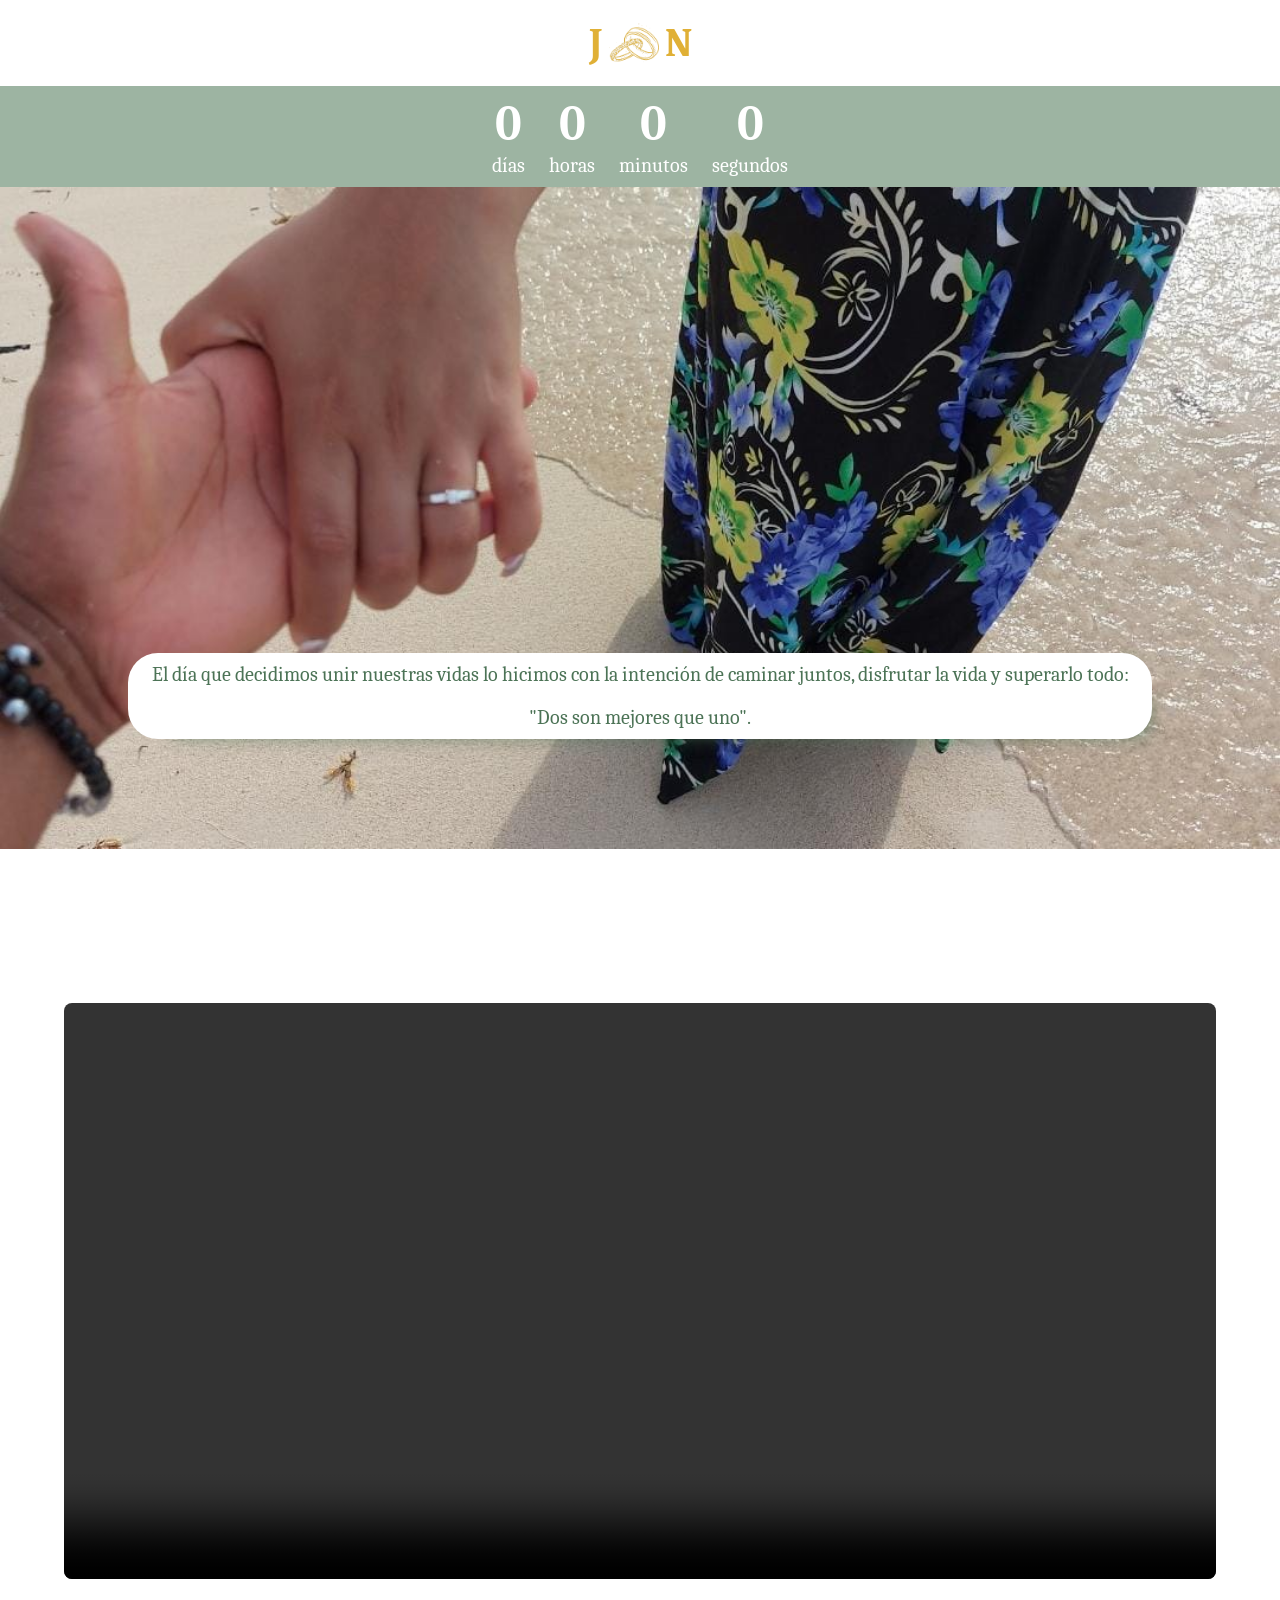
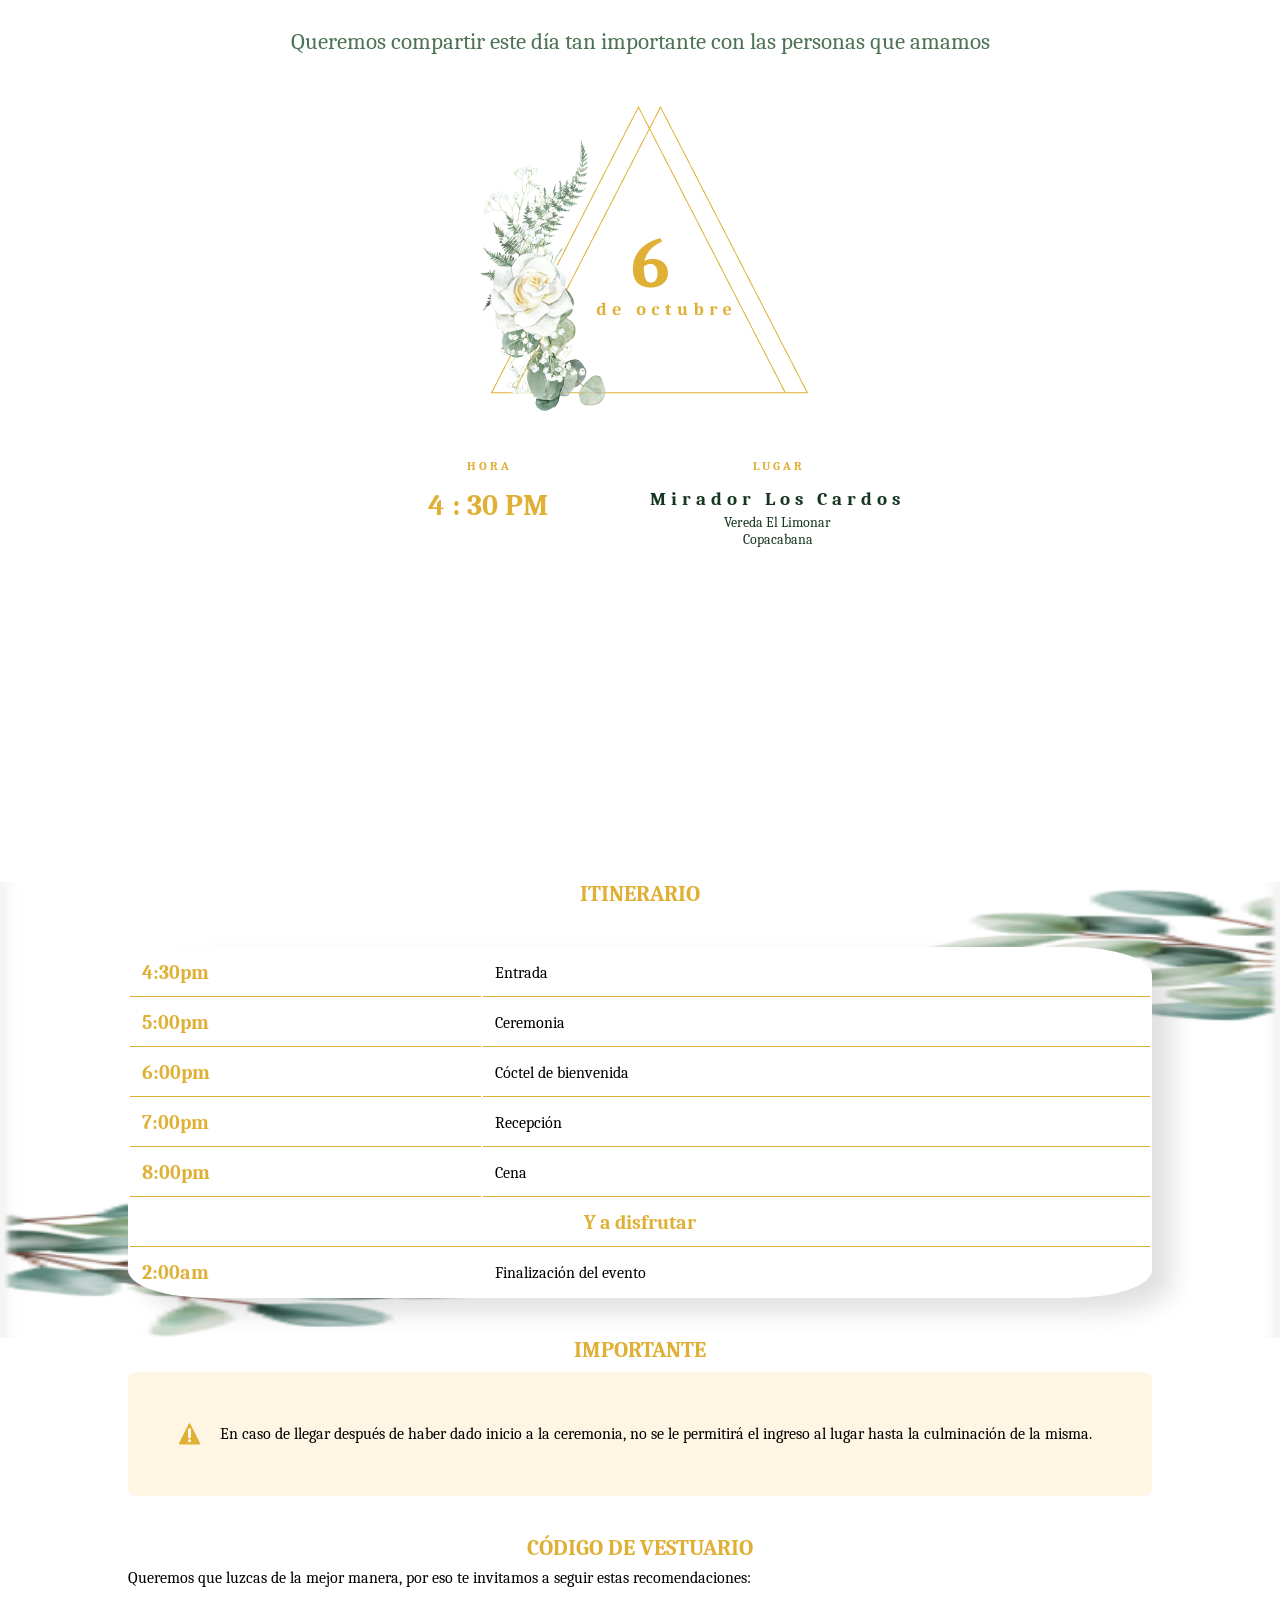
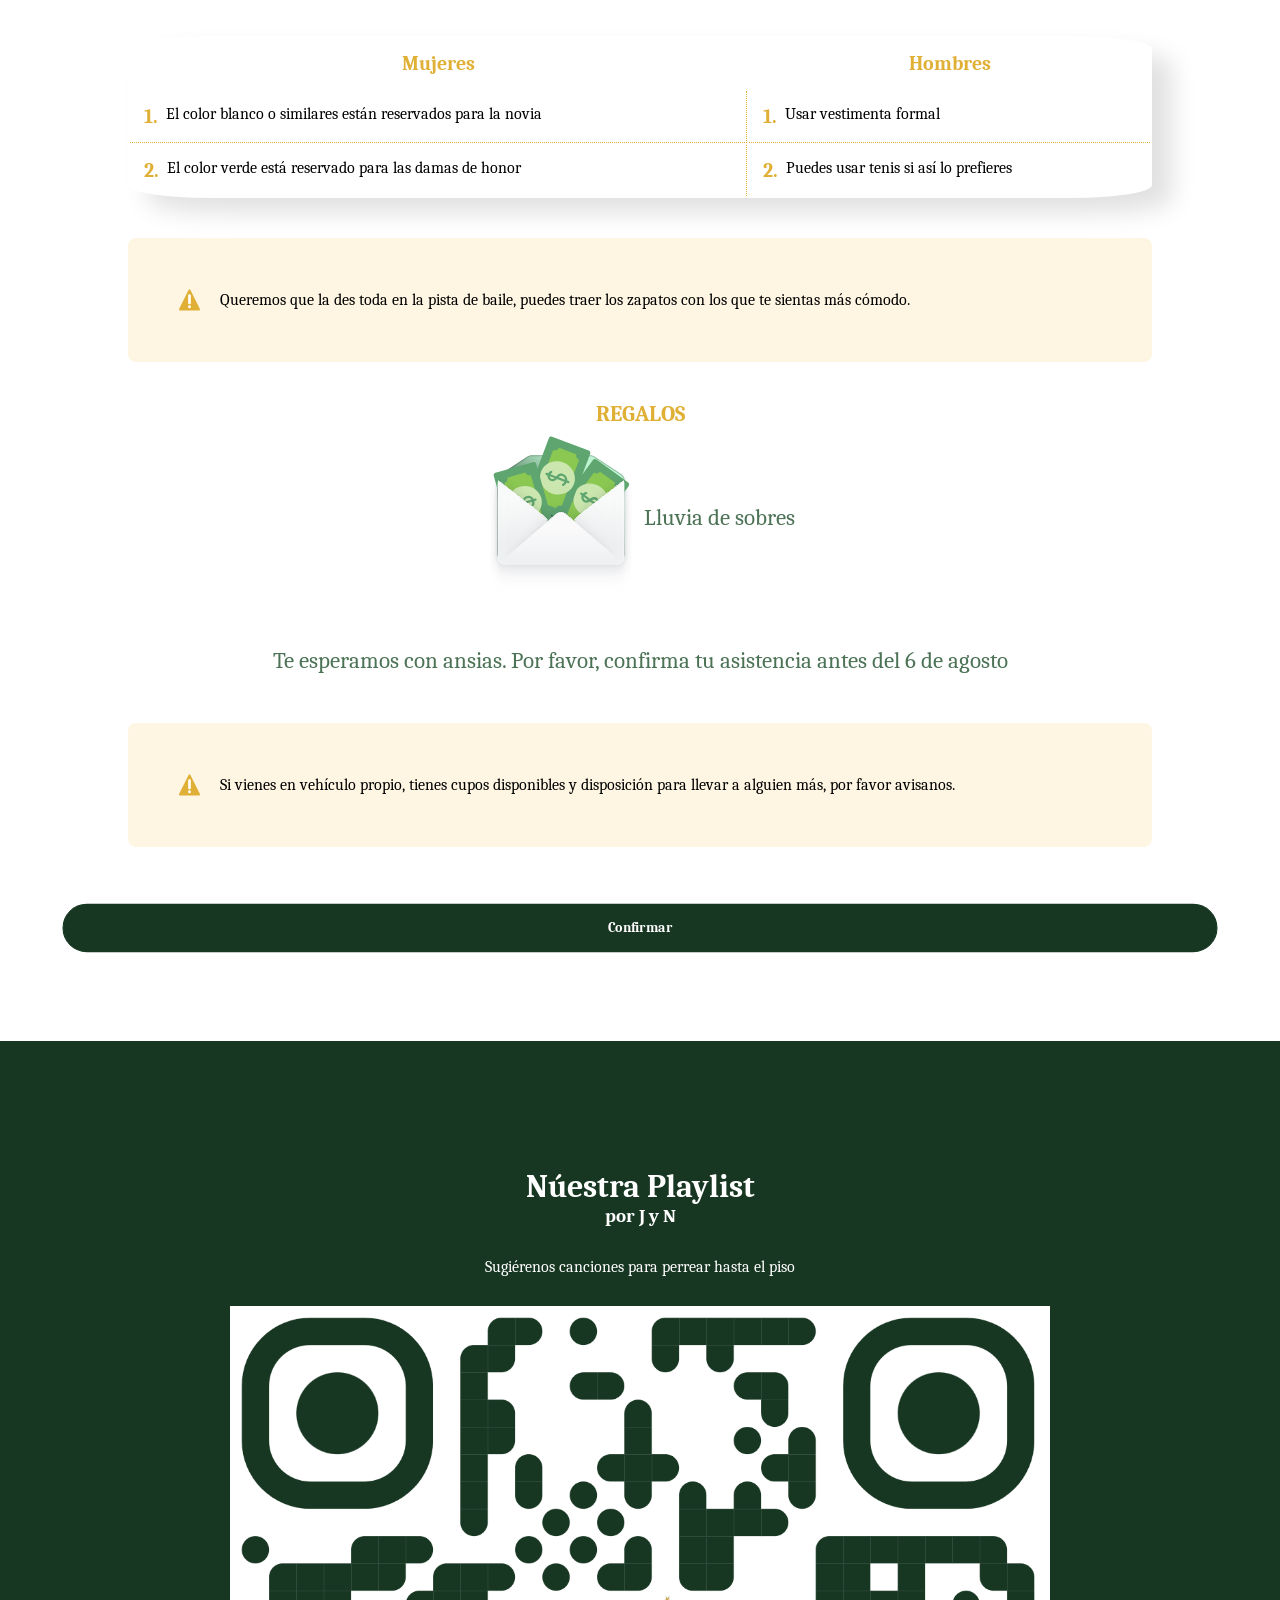
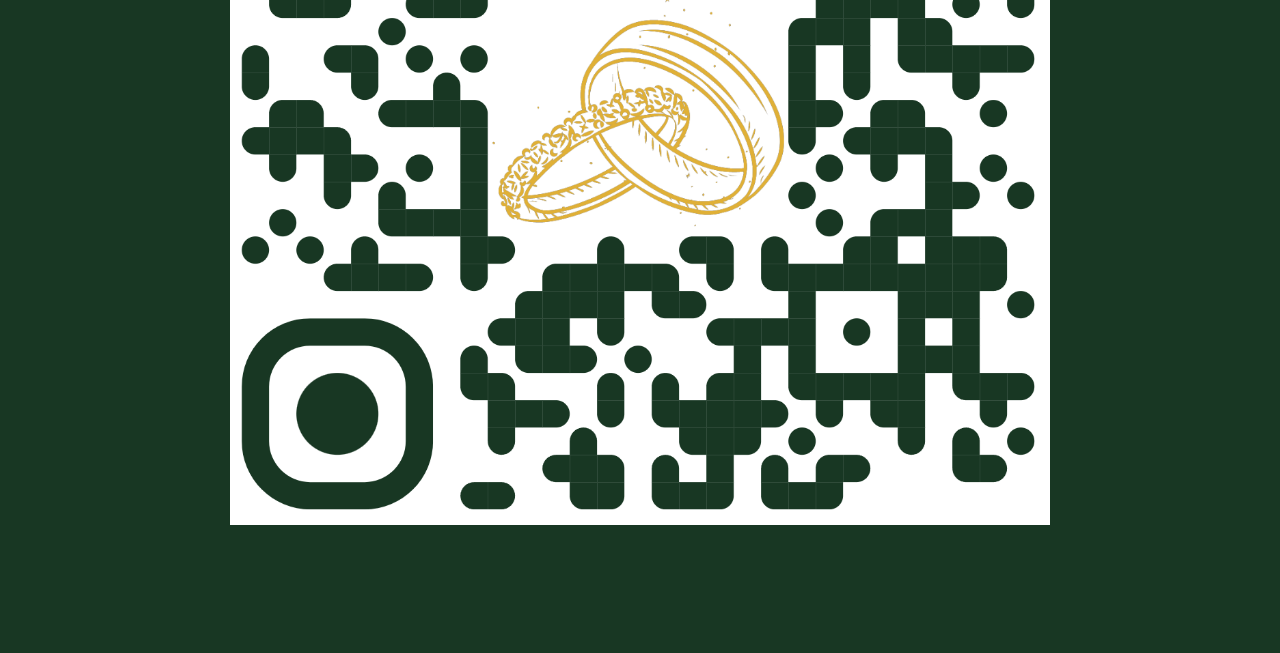
==== content.html @ dbfa0097 "feat: invitation" ====
<!DOCTYPE html>
<html lang="en">
<head>
    <meta charset="UTF-8">
    <meta http-equiv="X-UA-Compatible" content="IE=edge">
    <meta name="viewport" content="width=device-width, initial-scale=1.0">
    <title>J&N</title>
    <link href="https://fonts.googleapis.com/css2?family=Caladea:ital,wght@0,400;0,700;1,400;1,700&family=Raleway:ital,wght@0,100;0,200;0,300;0,400;0,500;0,600;0,700;0,800;0,900;1,100;1,200;1,300;1,400;1,500;1,600;1,700;1,800;1,900&display=swap" rel="stylesheet">
    <link href="css/normalize.css" rel="stylesheet">
    <link href="css/reset.css" rel="stylesheet">
    <link href="css/font__page.css" rel="stylesheet">
    <link href="css/invitation.css" rel="stylesheet">

</head>
<body>
    <header>
        <div class="header__content">
            <span class="initials">J</span>
            <img class="rings__header" src="img/rings.png" alt="Anillos">
            <span class="initials">N</span>
        </div>
    </header>
    <main>
        <div class="banner">
            <div class="banner__content">
                <div class="contador">
                    <div id="dias" class="numero"></div>
                    <div class="unidad">días</div>
                  </div>
                  <div class="contador">
                    <div id="horas" class="numero"></div>
                    <div class="unidad">horas</div>
                  </div>
                  <div class="contador">
                    <div id="minutos" class="numero"></div>
                    <div class="unidad">minutos</div>
                  </div>
                  <div class="contador">
                    <div id="segundos" class="numero"></div>
                    <div class="unidad">segundos</div>
                  </div>
            </div>
        </div>
        <div class="banner__header">
            <img class="ring__sea" src="img/banner.jpeg" alt="Anillo en el mar">
            <div class="god__phrase">
                <span class="god__phrase__text">El día que decidimos unir nuestras vidas lo hicimos con la intención de caminar juntos, disfrutar la vida y superarlo todo:</span>
                <span class="god__phrase__text"> "Dos son mejores que uno".</span>
            </div>
        </div>
        <video src="img/invitación.mp4" controls autoplay class="video_invitation"></video>
        <span class="frequent__text content">Queremos compartir este día tan importante con las personas que amamos</span>
    
        <div class="date">
            <img class="triangle__date" src="img/triangulo.png" alt="triangulo">
            <img class="triangle__flowers" src="img/flores__triangulo.png" alt="flores sobre triangulo">
        </div>
    
        <div class="main__information">
            <div class="hour__place">
                <div class="hour">
                    <span class="title__time">H o r a</span>
                    <span class="time">4 : 30 PM</span>
                </div>
                <div class="place">
                    <span class="title__place">L u g a r</span>
                    <span class="event__place">Mirador Los Cardos</span>
                    <span class="exactly__place">Vereda El Limonar</span>
                    <span class="city__place">Copacabana</span>
                </div>
            </div>
            
        </div>
        <div class="location">
            <iframe class="location__map" src="https://www.google.com/maps/embed?pb=!1m18!1m12!1m3!1d1982.487512470571!2d-75.48450242428157!3d6.3972199122411775!2m3!1f0!2f0!3f0!3m2!1i1024!2i768!4f13.1!3m3!1m2!1s0x8e443b52ca7342c3%3A0x2ffbefd4279d59c1!2sMONTANA%20CENTRO%20DE%20EVENTOS-%20LOS%20CARDOS!5e0!3m2!1ses!2sco!4v1690125385077!5m2!1ses!2sco" referrerpolicy="no-referrer-when-downgrade"></iframe>
        </div>
        <div class="itinerary__background">
            <div class="title_h1">Itinerario</div>
            <div class="itinerary__content">
                <table class="itinerary">
                    <tbody>
                        <tr>
                            <td class="itinerary__hour">4:30pm</td>
                            <td class="itinerary__activity">Entrada</td>
                        </tr>
                        <tr>
                            <td class="itinerary__hour">5:00pm</td>
                            <td class="itinerary__activity">Ceremonia</td>
                        </tr>
                        <tr>
                            <td class="itinerary__hour">6:00pm</td>
                            <td class="itinerary__activity">Cóctel de bienvenida</td>
                        </tr>
                        <tr>
                            <td class="itinerary__hour">7:00pm</td>
                            <td class="itinerary__activity">Recepción</td>
                        </tr>
                        <tr>
                            <td class="itinerary__hour">8:00pm</td>
                            <td class="itinerary__activity">Cena</td>
                        </tr>
                        <tr>
                            <td class="itinerary__hour center" colspan="2">Y a disfrutar</td>
                        </tr>
                        <tr>
                            <td class="itinerary__hour">2:00am</td>
                            <td class="itinerary__activity">Finalización del evento</td>
                        </tr>
                    </tbody>
                </table>
            </div>    
        </div>
        <div class="alert">
            <div class="title_h1">Importante</div>
            <div class="alert__content">
                <div class="center flex">
                    <svg width="21" height="22" viewBox="0 0 21 22" fill="none" xmlns="http://www.w3.org/2000/svg">
                        <path d="M1.28616 21.5898C0.180267 21.5898 -0.307273 20.7604 0.201895 19.7468L9.57304 1.11432C10.0827 0.100729 10.9166 0.100729 11.4263 1.11432L20.7974 19.7473C21.3079 20.7604 20.8198 21.5898 19.7139 21.5898H1.28616Z" fill="#E0B036"/>
                        <path d="M9.04876 17.841C9.04876 17.0147 9.7002 16.3421 10.5012 16.3421C11.3015 16.3421 11.9529 17.0147 11.9529 17.841C11.9529 18.6681 11.3009 19.3406 10.5012 19.3406C9.7002 19.3406 9.04876 18.6681 9.04876 17.841ZM9.16055 6.50041C9.16055 5.69325 9.73747 5.19373 10.5004 5.19373C11.2457 5.19373 11.8411 5.71263 11.8411 6.50041V13.9013C11.8411 14.6893 11.2457 15.2082 10.5004 15.2082C9.73747 15.2082 9.16055 14.7079 9.16055 13.9013V6.50041Z" fill="white"/>
                    </svg>
                </div>
                <span class="center flex start">
                    En caso de llegar después de haber dado inicio a la ceremonia, no se le permitirá el ingreso al lugar hasta la culminación de la misma.
                </span>
            </div>
        </div>
        <div class="alert">
            <div class="title_h1">Código de vestuario</div>
            <span class="start content">
                Queremos que luzcas de la mejor manera, por eso te invitamos a seguir estas recomendaciones:
            </span>
            <div class="vestuary__content">
                <table class="vestuary">
                    <thead>
                        <th class="itinerary__hour"><div>Mujeres</div></th>
                        <th class="itinerary__hour"><div>Hombres</div></th>
                    </thead>
                    <tbody>
                        <tr>
                            <td>
                                <div class="flex gap-2">
                                    <div class="itinerary__hour">1.</div>
                                    <div class="itinerary__activity">El color blanco o similares están reservados para la novia</div>    
                                </div>
                            </td>
                            <td>
                                <div class="flex gap-2">
                                    <div class="itinerary__hour">1.</div>
                                    <div class="itinerary__activity">Usar vestimenta formal</div>
                                </div>
                            </td>
                        </tr>
                        <tr>
                            <td>
                                <div class="flex gap-2">
                                    <div class="itinerary__hour">2.</div>
                                    <div class="itinerary__activity">El color verde está reservado para las damas de honor</div>    
                                </div>
                            </td>
                            <td>
                                <div class="flex gap-2">
                                    <div class="itinerary__hour">2.</div>
                                    <div class="itinerary__activity">Puedes usar tenis si así lo prefieres</div>
                                </div>
                            </td>
                        </tr>
                    </tbody>
                </table>
            </div>
        </div>
        <div class="alert">
            <div class="alert__content">
                <div class="center flex">
                    <svg width="21" height="22" viewBox="0 0 21 22" fill="none" xmlns="http://www.w3.org/2000/svg">
                        <path d="M1.28616 21.5898C0.180267 21.5898 -0.307273 20.7604 0.201895 19.7468L9.57304 1.11432C10.0827 0.100729 10.9166 0.100729 11.4263 1.11432L20.7974 19.7473C21.3079 20.7604 20.8198 21.5898 19.7139 21.5898H1.28616Z" fill="#E0B036"/>
                        <path d="M9.04876 17.841C9.04876 17.0147 9.7002 16.3421 10.5012 16.3421C11.3015 16.3421 11.9529 17.0147 11.9529 17.841C11.9529 18.6681 11.3009 19.3406 10.5012 19.3406C9.7002 19.3406 9.04876 18.6681 9.04876 17.841ZM9.16055 6.50041C9.16055 5.69325 9.73747 5.19373 10.5004 5.19373C11.2457 5.19373 11.8411 5.71263 11.8411 6.50041V13.9013C11.8411 14.6893 11.2457 15.2082 10.5004 15.2082C9.73747 15.2082 9.16055 14.7079 9.16055 13.9013V6.50041Z" fill="white"/>
                    </svg>
                </div>
                <span class="center flex start">
                    Queremos que la des toda en la pista de baile, puedes traer los zapatos con los que te sientas más cómodo.                    </span>
            </div>
        </div>
        <div class="alert">
            <div class="title_h1">Regalos</div>
            <span class="center alert_padding flex gap-2 frequent__text">
                <svg width="150" height="165" viewBox="0 0 170 185" fill="none" xmlns="http://www.w3.org/2000/svg">
                    <g filter="url(#filter0_dddd_3_35)">
                    <path fill-rule="evenodd" clip-rule="evenodd" d="M157 129.2C157 133.68 157 135.921 156.128 137.632C155.361 139.137 154.137 140.361 152.632 141.128C150.921 142 148.68 142 144.2 142H25.8C21.3196 142 19.0794 142 17.3681 141.128C15.8628 140.361 14.6389 139.137 13.8719 137.632C13 135.921 13 133.68 13 129.2V52.8504C13 50.3458 13 49.0935 13.3452 47.9568C13.6508 46.9505 14.1518 46.0143 14.8196 45.2018C15.5739 44.284 16.6159 43.5894 18.6998 42.2001L45.7754 24.1498C46.9739 23.3507 47.5732 22.9512 48.2216 22.6682C48.7971 22.4169 49.4001 22.2344 50.0183 22.1242C50.7148 22 51.435 22 52.8755 22H117.124C118.565 22 119.285 22 119.982 22.1242C120.6 22.2344 121.203 22.4169 121.778 22.6682C122.427 22.9512 123.026 23.3507 124.225 24.1498L151.3 42.2001C153.384 43.5894 154.426 44.284 155.18 45.2018C155.848 46.0143 156.349 46.9505 156.655 47.9568C157 49.0935 157 50.3458 157 52.8504V129.2Z" fill="url(#paint0_linear_3_35)"/>
                    <path fill-rule="evenodd" clip-rule="evenodd" d="M157 129.2C157 133.68 157 135.921 156.128 137.632C155.361 139.137 154.137 140.361 152.632 141.128C150.921 142 148.68 142 144.2 142H25.8C21.3196 142 19.0794 142 17.3681 141.128C15.8628 140.361 14.6389 139.137 13.8719 137.632C13 135.921 13 133.68 13 129.2V52.8504C13 50.3458 13 49.0935 13.3452 47.9568C13.6508 46.9505 14.1518 46.0143 14.8196 45.2018C15.5739 44.284 16.6159 43.5894 18.6998 42.2001L45.7754 24.1498C46.9739 23.3507 47.5732 22.9512 48.2216 22.6682C48.7971 22.4169 49.4001 22.2344 50.0183 22.1242C50.7148 22 51.435 22 52.8755 22H117.124C118.565 22 119.285 22 119.982 22.1242C120.6 22.2344 121.203 22.4169 121.778 22.6682C122.427 22.9512 123.026 23.3507 124.225 24.1498L151.3 42.2001C153.384 43.5894 154.426 44.284 155.18 45.2018C155.848 46.0143 156.349 46.9505 156.655 47.9568C157 49.0935 157 50.3458 157 52.8504V129.2Z" fill="url(#paint1_linear_3_35)" fill-opacity="0.2" style="mix-blend-mode:overlay"/>
                    <path d="M157.5 129.2V129.223C157.5 131.444 157.5 133.141 157.389 134.495C157.278 135.86 157.051 136.921 156.574 137.859C155.759 139.458 154.458 140.759 152.859 141.574C151.921 142.051 150.86 142.278 149.495 142.389C148.141 142.5 146.444 142.5 144.223 142.5H144.2H25.8H25.7767C23.5562 142.5 21.8593 142.5 20.5049 142.389C19.14 142.278 18.079 142.051 17.1411 141.574C15.5417 140.759 14.2414 139.458 13.4264 137.859C12.9486 136.921 12.7222 135.86 12.6107 134.495C12.5 133.141 12.5 131.444 12.5 129.223V129.2V52.8504L12.5 52.7514C12.4999 50.341 12.4999 49.0196 12.8668 47.8115C13.1915 46.7423 13.7238 45.7476 14.4334 44.8843C15.235 43.9089 16.3345 43.176 18.3402 41.839L18.4225 41.7841L45.498 23.7337L45.5443 23.7029C46.6991 22.933 47.3325 22.5107 48.0215 22.2099C48.633 21.943 49.2737 21.749 49.9306 21.6319C50.6707 21.5 51.432 21.5 52.82 21.5H52.8755H117.124H117.18C118.568 21.5 119.329 21.5 120.069 21.6319C120.726 21.749 121.367 21.943 121.978 22.2099C122.668 22.5107 123.301 22.933 124.456 23.7029L124.502 23.7337L151.577 41.7841L151.66 41.8389C153.665 43.176 154.765 43.9089 155.567 44.8843C156.276 45.7476 156.809 46.7423 157.133 47.8115C157.5 49.0196 157.5 50.341 157.5 52.7514V52.8504V129.2Z" stroke="url(#paint2_linear_3_35)"/>
                    </g>
                    <path opacity="0.3" fill-rule="evenodd" clip-rule="evenodd" d="M144.2 141H25.8C23.5433 141 21.9109 140.999 20.627 140.894C19.3549 140.79 18.5132 140.589 17.8221 140.237C16.5049 139.566 15.4341 138.495 14.763 137.178C14.4108 136.487 14.2096 135.645 14.1057 134.373C14.0008 133.089 14 131.457 14 129.2V52.8504C14 50.2836 14.0102 49.2085 14.3021 48.2475C14.5695 47.3669 15.0079 46.5478 15.5922 45.8368C16.2299 45.0609 17.1188 44.4561 19.2545 43.0322L46.3301 24.9819C47.5573 24.1637 48.073 23.8242 48.6217 23.5847C49.1252 23.3649 49.6529 23.2051 50.1938 23.1087C50.7832 23.0036 51.4006 23.0001 52.8755 23.0001H117.124C118.599 23.0001 119.217 23.0036 119.806 23.1087C120.347 23.2051 120.875 23.3649 121.378 23.5847C121.927 23.8242 122.443 24.1637 123.67 24.9819L150.745 43.0322C152.881 44.4561 153.77 45.0609 154.408 45.8368C154.992 46.5478 155.431 47.3669 155.698 48.2475C155.99 49.2085 156 50.2836 156 52.8504V129.2C156 131.457 155.999 133.089 155.894 134.373C155.79 135.645 155.589 136.487 155.237 137.178C154.566 138.495 153.495 139.566 152.178 140.237C151.487 140.589 150.645 140.79 149.373 140.894C148.089 140.999 146.457 141 144.2 141ZM156.128 137.632C157 135.921 157 133.68 157 129.2V52.8504C157 50.3459 157 49.0936 156.655 47.9569C156.349 46.9505 155.848 46.0144 155.18 45.2019C154.426 44.2841 153.384 43.5895 151.3 42.2002L124.225 24.1498C123.026 23.3508 122.427 22.9512 121.778 22.6682C121.203 22.417 120.6 22.2344 119.982 22.1242C119.285 22.0001 118.565 22.0001 117.124 22.0001H52.8755C51.435 22.0001 50.7148 22.0001 50.0183 22.1242C49.4001 22.2344 48.7971 22.417 48.2216 22.6682C47.5733 22.9512 46.974 23.3508 45.7755 24.1497L45.7754 24.1498L18.6998 42.2002C16.6159 43.5895 15.5739 44.2841 14.8196 45.2019C14.1518 46.0144 13.6508 46.9505 13.3452 47.9569C13 49.0936 13 50.3459 13 52.8504V129.2C13 133.68 13 135.921 13.8719 137.632C14.6389 139.137 15.8628 140.361 17.3681 141.128C19.0794 142 21.3196 142 25.8 142H144.2C148.68 142 150.921 142 152.632 141.128C154.137 140.361 155.361 139.137 156.128 137.632Z" fill="#183723"/>
                    <path d="M161.746 56.6652L115.91 119.295C115.045 120.477 113.326 120.689 112.069 119.77L76.2752 93.574C75.0187 92.6545 74.7009 90.9512 75.5657 89.7695L121.401 27.1394C122.266 25.9579 123.986 25.7454 125.242 26.6651L161.036 52.8607C162.293 53.7803 162.61 55.4836 161.746 56.6652Z" fill="#5EA570"/>
                    <path d="M146.259 53.5012C146.376 53.3078 146.317 53.0506 146.123 52.9088L129.707 40.8946C129.513 40.753 129.249 40.7743 129.101 40.9441C127.558 42.7077 124.859 43.039 122.744 41.7236C122.544 41.5995 122.291 41.6415 122.16 41.8201L89.7939 86.0455C89.6606 86.2275 89.6979 86.488 89.8799 86.644C91.768 88.263 92.2656 90.9313 91.0528 92.9332C90.9356 93.1266 90.9949 93.3838 91.1888 93.5257L107.605 105.54C107.799 105.681 108.062 105.66 108.211 105.49C109.752 103.729 112.446 103.396 114.56 104.706C114.764 104.833 115.023 104.79 115.157 104.607L147.518 60.389C147.651 60.2069 147.614 59.9464 147.432 59.7904C145.544 58.1714 145.046 55.5031 146.259 53.5012V53.5012Z" fill="#8BC852"/>
                    <path d="M134.772 85.0122C140.898 76.6425 138.648 64.5768 129.747 58.0627C120.846 51.5486 108.665 53.0528 102.539 61.4225C96.4139 69.7921 98.664 81.8578 107.565 88.372C116.466 94.8861 128.647 93.3818 134.772 85.0122Z" fill="#CBE7AF"/>
                    <path d="M118.971 70.4628C118.595 70.7086 118.207 70.9581 117.813 71.2016L112.092 67.0144C112.961 66.2497 113.855 66.067 113.929 66.0531C114.625 65.9326 115.06 65.2769 114.901 64.5834C114.742 63.8863 114.044 63.4148 113.342 63.5305C113.235 63.5482 111.439 63.8668 109.915 65.4214L108.701 64.5327C108.108 64.0987 107.296 64.1989 106.888 64.7565C106.48 65.3141 106.63 66.118 107.223 66.5519L108.52 67.5011C108.426 67.7146 108.339 67.9387 108.26 68.1753C107.625 70.0784 108.186 72.258 109.724 73.8637C111.123 75.325 113.024 75.976 114.686 75.5625C115.596 75.3362 116.572 74.9342 117.777 74.2757L124.96 79.533C124.23 80.4101 123.572 80.8579 122.117 81.3583C121.45 81.5875 121.131 82.3149 121.404 82.9834C121.677 83.6519 122.438 84.0081 123.104 83.7792C125.132 83.082 126.116 82.324 127.108 81.1051L128.466 82.0989C129.06 82.533 129.871 82.4327 130.279 81.8751C130.687 81.3175 130.537 80.5136 129.944 80.0796L128.504 79.0259C129.834 76.2039 128.74 73.1873 126.964 71.4003C124.708 69.1296 121.571 68.7615 118.971 70.4628V70.4628ZM113.908 73.0795C113.179 73.261 112.284 72.9127 111.574 72.1703C110.913 71.4802 110.349 70.3192 110.735 69.1224L115.397 72.534C114.876 72.7731 114.374 72.9635 113.908 73.0795ZM125.151 73.1313C126.157 74.1443 126.812 75.7934 126.293 77.4072L120.103 72.8772C120.234 72.7926 120.367 72.7069 120.503 72.6176C122.829 71.0952 124.649 72.6259 125.151 73.1313Z" fill="#5EA570"/>
                    <path d="M118.109 20.1288L90.7116 92.7431C90.1947 94.1131 88.5947 94.7779 87.1379 94.2283L45.6379 78.5704C44.1811 78.0208 43.419 76.4647 43.9359 75.0947L71.3331 2.48044C71.8499 1.1106 73.4498 0.445562 74.9068 0.995265L116.407 16.6531C117.864 17.2028 118.626 18.7588 118.109 20.1288Z" fill="#5EA570"/>
                    <path d="M102.34 21.226C102.401 21.0083 102.275 20.7764 102.051 20.6916L83.0174 13.5104C82.793 13.4257 82.5447 13.5169 82.447 13.7203C81.4322 15.8326 78.9212 16.8741 76.5309 16.173C76.3051 16.1069 76.0721 16.2152 75.9939 16.4223L56.6478 67.6978C56.5682 67.9088 56.6739 68.1498 56.891 68.2515C59.1436 69.306 60.3373 71.7437 59.7046 73.9972C59.6435 74.2149 59.7695 74.4468 59.9943 74.5316L79.0274 81.7127C79.2519 81.7974 79.5002 81.7062 79.5979 81.5029C80.6115 79.3931 83.118 78.3514 85.5057 79.0477C85.7363 79.115 85.9742 79.004 86.054 78.7926L105.397 27.5254C105.477 27.3143 105.371 27.0733 105.154 26.9717C102.901 25.9172 101.708 23.4795 102.34 21.226V21.226Z" fill="#8BC852"/>
                    <path d="M99.7082 54.6618C103.369 44.9579 97.9716 33.9349 87.6517 30.0412C77.3318 26.1475 65.9979 30.8577 62.3366 40.5616C58.6754 50.2655 64.0732 61.2885 74.3931 65.1822C84.713 69.0759 96.0469 64.3657 99.7082 54.6618Z" fill="#CBE7AF"/>
                    <path d="M80.5887 44.8733C80.2924 45.2108 79.9851 45.5551 79.6713 45.895L73.0378 43.3922C73.6701 42.4229 74.4827 42.0075 74.5504 41.9742C75.1886 41.6718 75.432 40.9237 75.0938 40.2978C74.7539 39.6689 73.9549 39.4015 73.3094 39.7009C73.2112 39.7466 71.5658 40.5343 70.5138 42.4401L69.1059 41.9089C68.4183 41.6495 67.6632 41.9633 67.4193 42.6098C67.1754 43.2563 67.535 43.9907 68.2225 44.2501L69.7262 44.8174C69.693 45.0483 69.6689 45.2875 69.6562 45.5366C69.5543 47.5401 70.6783 49.49 72.5895 50.6255C74.3286 51.6589 76.3348 51.7772 77.8251 50.9341C78.6413 50.4723 79.4739 49.8238 80.4588 48.8668L88.7875 52.0092C88.3185 53.0499 87.8047 53.6574 86.5361 54.5291C85.9557 54.9282 85.8429 55.7146 86.2848 56.2856C86.7267 56.8566 87.5555 56.9961 88.136 56.5972C89.903 55.3827 90.6477 54.3891 91.2781 52.9489L92.8525 53.5429C93.5402 53.8024 94.2952 53.4885 94.5391 52.842C94.783 52.1955 94.4234 51.4611 93.7359 51.2017L92.0665 50.5719C92.592 47.497 90.7305 44.8833 88.5413 43.6369C85.7596 42.053 82.638 42.5383 80.5887 44.8733V44.8733ZM76.4111 48.7499C75.7572 49.1199 74.8021 49.0238 73.9186 48.4987C73.0972 48.0107 72.2434 47.0429 72.2948 45.7865L77.6995 47.8257C77.2619 48.1954 76.8289 48.5134 76.4111 48.7499ZM87.2575 45.7901C88.4984 46.4967 89.5705 47.9104 89.5021 49.6044L82.3255 46.8966C82.4296 46.7799 82.5343 46.6619 82.6418 46.5393C84.4757 44.4498 86.6384 45.4376 87.2575 45.7901Z" fill="#5EA570"/>
                    <path d="M56.8206 31.5505L77.9977 106.216C78.3972 107.625 77.5066 109.111 76.0086 109.536L33.3362 121.639C31.8383 122.064 30.2999 121.267 29.9004 119.858L8.72339 45.1921C8.32389 43.7835 9.21429 42.2971 10.7124 41.8722L53.3849 29.7693C54.8828 29.3445 56.4211 30.1418 56.8206 31.5505Z" fill="#5EA570"/>
                    <path d="M44.7986 41.8132C44.7183 41.6019 44.479 41.4905 44.2479 41.556L24.677 47.1068C24.4462 47.1723 24.3009 47.3932 24.3433 47.6148C24.7843 49.9164 23.3856 52.2474 21.0472 53.1058C20.8264 53.187 20.7035 53.4127 20.7639 53.6257L35.7177 106.35C35.7793 106.567 36.0076 106.698 36.2426 106.65C38.6805 106.158 41.0902 107.407 41.9223 109.595C42.0027 109.806 42.2419 109.917 42.4731 109.852L62.0439 104.301C62.2747 104.236 62.42 104.015 62.3776 103.793C61.9372 101.494 63.3322 99.1658 65.6657 98.3051C65.8911 98.2219 66.0163 97.9912 65.9546 97.7738L51.0032 45.0582C50.9417 44.8412 50.7134 44.7103 50.4784 44.7578C48.0404 45.2503 45.6307 44.001 44.7986 41.8132V41.8132Z" fill="#8BC852"/>
                    <path d="M62.5742 70.2546C59.7442 60.2765 48.8478 54.6275 38.2363 57.6372C27.6249 60.6468 21.3168 71.1755 24.1469 81.1535C26.9769 91.1316 37.8733 96.7806 48.4847 93.771C59.0962 90.7613 65.4042 80.2327 62.5742 70.2546Z" fill="#CBE7AF"/>
                    <path d="M41.3829 73.761C41.3455 74.2085 41.3032 74.6681 41.2532 75.128L34.4324 77.0626C34.3639 75.9072 34.7699 75.09 34.8046 75.0229C35.1377 74.4002 34.8883 73.6541 34.2441 73.3522C33.5967 73.0488 32.7954 73.3093 32.4547 73.9339C32.4029 74.0291 31.549 75.6411 31.8372 77.7988L30.3894 78.2094C29.6825 78.4099 29.2622 79.1114 29.4508 79.7761C29.6393 80.4409 30.3652 80.8173 31.0722 80.6168L32.6184 80.1782C32.729 80.3835 32.8519 80.5902 32.99 80.798C34.0999 82.4689 36.1634 83.3676 38.3752 83.1433C40.3878 82.9394 42.0708 81.841 42.767 80.2767C43.1485 79.4199 43.4319 78.4033 43.6542 77.0482L52.2182 74.6192C52.4603 75.7348 52.4087 76.5287 51.9077 77.9841C51.6786 78.6502 52.0557 79.3494 52.7506 79.5455C53.4455 79.7416 54.1947 79.3606 54.424 78.6947C55.1217 76.6672 55.1292 75.4255 54.7792 73.8929L56.3981 73.4337C57.1052 73.2332 57.5253 72.5318 57.3367 71.867C57.1482 71.2022 56.4222 70.8259 55.7153 71.0264L53.9988 71.5132C52.5919 68.729 49.5407 67.7356 47.0395 68.0361C43.8613 68.4179 41.6409 70.6649 41.3829 73.761V73.761ZM40.3311 79.3622C40.0256 80.0486 39.2007 80.5396 38.1782 80.6431C37.2276 80.7395 35.9656 80.4696 35.2595 79.4291L40.8169 77.8529C40.6852 78.4104 40.5262 78.9236 40.3311 79.3622ZM47.2886 70.5306C48.7064 70.3603 50.4091 70.8589 51.362 72.2611L43.9826 74.3541C43.9968 74.1984 44.0108 74.0412 44.0243 73.8787C44.2552 71.1081 46.5813 70.6156 47.2886 70.5306Z" fill="#5EA570"/>
                    <mask id="mask0_3_35" style="mask-type:alpha" maskUnits="userSpaceOnUse" x="13" y="3" width="144" height="143">
                    <path d="M13 56.8503C13 54.3458 13 53.0935 13.3452 51.9568C13.6508 50.9505 14.1518 50.0143 14.8196 49.2018C15.5739 48.284 16.6159 47.5894 18.6998 46.2001L77.8998 6.73344C80.4659 5.02274 81.7489 4.16738 83.1357 3.83506C84.3612 3.54138 85.6388 3.54138 86.8643 3.83506C88.2511 4.16738 89.5341 5.02274 92.1002 6.73344L151.3 46.2001C153.384 47.5894 154.426 48.284 155.18 49.2018C155.848 50.0143 156.349 50.9505 156.655 51.9568C157 53.0935 157 54.3458 157 56.8504V133.2C157 137.68 157 139.921 156.128 141.632C155.361 143.137 154.137 144.361 152.632 145.128C150.921 146 148.68 146 144.2 146H25.8C21.3196 146 19.0794 146 17.3681 145.128C15.8628 144.361 14.6389 143.137 13.8719 141.632C13 139.921 13 137.68 13 133.2V56.8503Z" fill="black"/>
                    </mask>
                    <g mask="url(#mask0_3_35)">
                    <g filter="url(#filter1_di_3_35)">
                    <path d="M13 50L13 146L61.9267 108.121C66.3785 104.675 68.6044 102.951 69.4054 100.854C70.1073 99.0161 70.1073 96.9839 69.4054 95.1459C68.6044 93.0486 66.3785 91.3253 61.9267 87.8787L13 50Z" fill="url(#paint3_linear_3_35)"/>
                    </g>
                    <path fill-rule="evenodd" clip-rule="evenodd" d="M12 47.9612L12 148.039L67.4414 105.117C72.0953 101.514 72.0953 94.4866 67.4414 90.8835L12 47.9612ZM13 50L66.8292 91.6743C70.966 94.877 70.966 101.123 66.8292 104.326L13 146L13 50Z" fill="#475569" fill-opacity="0.06"/>
                    <path fill-rule="evenodd" clip-rule="evenodd" d="M157.932 47.9612L157.932 148.039L102.491 105.117C97.8366 101.514 97.8366 94.4866 102.491 90.8835L157.932 47.9612ZM156.932 50L103.103 91.6743C98.9659 94.877 98.9659 101.123 103.103 104.326L156.932 146L156.932 50Z" fill="#475569" fill-opacity="0.06"/>
                    <g filter="url(#filter2_di_3_35)">
                    <path d="M157 50L157 146L108.073 108.121C103.621 104.675 101.396 102.951 100.595 100.854C99.8927 99.0161 99.8927 96.9839 100.595 95.1459C101.396 93.0486 103.621 91.3253 108.073 87.8787L157 50Z" fill="url(#paint4_linear_3_35)"/>
                    </g>
                    <g style="mix-blend-mode:multiply" opacity="0.4">
                    <g filter="url(#filter3_f_3_35)">
                    <path d="M16 146H154L93.5551 91.6872C90.5309 88.9698 89.0187 87.611 87.3091 87.0956C85.8032 86.6416 84.1968 86.6416 82.6909 87.0956C80.9813 87.611 79.4691 88.9698 76.4449 91.6872L16 146Z" fill="#334155" fill-opacity="0.4"/>
                    </g>
                    <g filter="url(#filter4_f_3_35)">
                    <path d="M24 146H146L94.5281 88.6215C91.2296 84.9444 89.5803 83.1059 87.6365 82.4274C85.9294 81.8315 84.0706 81.8315 82.3635 82.4274C80.4197 83.1059 78.7704 84.9444 75.4719 88.6215L24 146Z" fill="#334155" fill-opacity="0.2"/>
                    </g>
                    <g filter="url(#filter5_f_3_35)">
                    <path d="M16 146H154L94.3617 82.0401C91.1077 78.5502 89.4806 76.8053 87.5783 76.1576C85.9065 75.5885 84.0935 75.5885 82.4217 76.1576C80.5194 76.8053 78.8924 78.5502 75.6383 82.0401L16 146Z" fill="#334155" fill-opacity="0.1"/>
                    </g>
                    </g>
                    <g filter="url(#filter6_i_3_35)">
                    <path d="M13 146H157L93.3523 91.1923C90.389 88.6405 88.9073 87.3647 87.2444 86.8786C85.7788 86.4502 84.2212 86.4502 82.7556 86.8786C81.0927 87.3647 79.611 88.6405 76.6477 91.1923L13 146Z" fill="url(#paint5_linear_3_35)"/>
                    </g>
                    <path d="M14.5 144L76.5242 90.7736C79.5319 88.1925 81.0357 86.902 82.7224 86.4108C84.209 85.978 85.7882 85.9789 87.2743 86.4134C88.9604 86.9065 90.4628 88.1987 93.4675 90.7833L156.5 145" stroke="#475569" stroke-opacity="0.06"/>
                    <g filter="url(#filter7_f_3_35)">
                    <path d="M13 68.5L13 146H157V68.5" stroke="url(#paint6_linear_3_35)" stroke-width="16"/>
                    </g>
                    <path d="M13 54V133.2C13 137.68 13 139.921 13.8719 141.632C14.6389 143.137 15.8628 144.361 17.3681 145.128C19.0794 146 21.3196 146 25.8 146H144.2C148.68 146 150.921 146 152.632 145.128C154.137 144.361 155.361 143.137 156.128 141.632C157 139.921 157 137.68 157 133.2V54" stroke="white" stroke-opacity="0.4" stroke-width="2" stroke-linecap="round"/>
                    </g>
                    <defs>
                    <filter id="filter0_dddd_3_35" x="-2.28882e-05" y="19" width="170" height="166" filterUnits="userSpaceOnUse" color-interpolation-filters="sRGB">
                    <feFlood flood-opacity="0" result="BackgroundImageFix"/>
                    <feColorMatrix in="SourceAlpha" type="matrix" values="0 0 0 0 0 0 0 0 0 0 0 0 0 0 0 0 0 0 127 0" result="hardAlpha"/>
                    <feOffset dy="2"/>
                    <feGaussianBlur stdDeviation="2"/>
                    <feColorMatrix type="matrix" values="0 0 0 0 0.117647 0 0 0 0 0.160784 0 0 0 0 0.231373 0 0 0 0.08 0"/>
                    <feBlend mode="normal" in2="BackgroundImageFix" result="effect1_dropShadow_3_35"/>
                    <feColorMatrix in="SourceAlpha" type="matrix" values="0 0 0 0 0 0 0 0 0 0 0 0 0 0 0 0 0 0 127 0" result="hardAlpha"/>
                    <feOffset dy="8"/>
                    <feGaussianBlur stdDeviation="4"/>
                    <feColorMatrix type="matrix" values="0 0 0 0 0.117647 0 0 0 0 0.160784 0 0 0 0 0.231373 0 0 0 0.07 0"/>
                    <feBlend mode="normal" in2="effect1_dropShadow_3_35" result="effect2_dropShadow_3_35"/>
                    <feColorMatrix in="SourceAlpha" type="matrix" values="0 0 0 0 0 0 0 0 0 0 0 0 0 0 0 0 0 0 127 0" result="hardAlpha"/>
                    <feOffset dy="17"/>
                    <feGaussianBlur stdDeviation="5"/>
                    <feColorMatrix type="matrix" values="0 0 0 0 0.117647 0 0 0 0 0.160784 0 0 0 0 0.231373 0 0 0 0.04 0"/>
                    <feBlend mode="normal" in2="effect2_dropShadow_3_35" result="effect3_dropShadow_3_35"/>
                    <feColorMatrix in="SourceAlpha" type="matrix" values="0 0 0 0 0 0 0 0 0 0 0 0 0 0 0 0 0 0 127 0" result="hardAlpha"/>
                    <feOffset dy="30"/>
                    <feGaussianBlur stdDeviation="6"/>
                    <feColorMatrix type="matrix" values="0 0 0 0 0.117647 0 0 0 0 0.160784 0 0 0 0 0.231373 0 0 0 0.01 0"/>
                    <feBlend mode="normal" in2="effect3_dropShadow_3_35" result="effect4_dropShadow_3_35"/>
                    <feBlend mode="normal" in="SourceGraphic" in2="effect4_dropShadow_3_35" result="shape"/>
                    </filter>
                    <filter id="filter1_di_3_35" x="11" y="44" width="76.9318" height="116" filterUnits="userSpaceOnUse" color-interpolation-filters="sRGB">
                    <feFlood flood-opacity="0" result="BackgroundImageFix"/>
                    <feColorMatrix in="SourceAlpha" type="matrix" values="0 0 0 0 0 0 0 0 0 0 0 0 0 0 0 0 0 0 127 0" result="hardAlpha"/>
                    <feOffset dx="8" dy="4"/>
                    <feGaussianBlur stdDeviation="5"/>
                    <feComposite in2="hardAlpha" operator="out"/>
                    <feColorMatrix type="matrix" values="0 0 0 0 0 0 0 0 0 0 0 0 0 0 0 0 0 0 0.1 0"/>
                    <feBlend mode="normal" in2="BackgroundImageFix" result="effect1_dropShadow_3_35"/>
                    <feBlend mode="normal" in="SourceGraphic" in2="effect1_dropShadow_3_35" result="shape"/>
                    <feColorMatrix in="SourceAlpha" type="matrix" values="0 0 0 0 0 0 0 0 0 0 0 0 0 0 0 0 0 0 127 0" result="hardAlpha"/>
                    <feOffset dy="1"/>
                    <feComposite in2="hardAlpha" operator="arithmetic" k2="-1" k3="1"/>
                    <feColorMatrix type="matrix" values="0 0 0 0 1 0 0 0 0 1 0 0 0 0 1 0 0 0 0.6 0"/>
                    <feBlend mode="normal" in2="shape" result="effect2_innerShadow_3_35"/>
                    </filter>
                    <filter id="filter2_di_3_35" x="82.0682" y="44" width="76.9318" height="116" filterUnits="userSpaceOnUse" color-interpolation-filters="sRGB">
                    <feFlood flood-opacity="0" result="BackgroundImageFix"/>
                    <feColorMatrix in="SourceAlpha" type="matrix" values="0 0 0 0 0 0 0 0 0 0 0 0 0 0 0 0 0 0 127 0" result="hardAlpha"/>
                    <feOffset dx="-8" dy="4"/>
                    <feGaussianBlur stdDeviation="5"/>
                    <feComposite in2="hardAlpha" operator="out"/>
                    <feColorMatrix type="matrix" values="0 0 0 0 0 0 0 0 0 0 0 0 0 0 0 0 0 0 0.1 0"/>
                    <feBlend mode="normal" in2="BackgroundImageFix" result="effect1_dropShadow_3_35"/>
                    <feBlend mode="normal" in="SourceGraphic" in2="effect1_dropShadow_3_35" result="shape"/>
                    <feColorMatrix in="SourceAlpha" type="matrix" values="0 0 0 0 0 0 0 0 0 0 0 0 0 0 0 0 0 0 127 0" result="hardAlpha"/>
                    <feOffset dy="1"/>
                    <feComposite in2="hardAlpha" operator="arithmetic" k2="-1" k3="1"/>
                    <feColorMatrix type="matrix" values="0 0 0 0 1 0 0 0 0 1 0 0 0 0 1 0 0 0 0.6 0"/>
                    <feBlend mode="normal" in2="shape" result="effect2_innerShadow_3_35"/>
                    </filter>
                    <filter id="filter3_f_3_35" x="12" y="82.7551" width="146" height="67.2449" filterUnits="userSpaceOnUse" color-interpolation-filters="sRGB">
                    <feFlood flood-opacity="0" result="BackgroundImageFix"/>
                    <feBlend mode="normal" in="SourceGraphic" in2="BackgroundImageFix" result="shape"/>
                    <feGaussianBlur stdDeviation="2" result="effect1_foregroundBlur_3_35"/>
                    </filter>
                    <filter id="filter4_f_3_35" x="12" y="69.9805" width="146" height="88.0195" filterUnits="userSpaceOnUse" color-interpolation-filters="sRGB">
                    <feFlood flood-opacity="0" result="BackgroundImageFix"/>
                    <feBlend mode="normal" in="SourceGraphic" in2="BackgroundImageFix" result="shape"/>
                    <feGaussianBlur stdDeviation="6" result="effect1_foregroundBlur_3_35"/>
                    </filter>
                    <filter id="filter5_f_3_35" x="-8" y="51.7308" width="186" height="118.269" filterUnits="userSpaceOnUse" color-interpolation-filters="sRGB">
                    <feFlood flood-opacity="0" result="BackgroundImageFix"/>
                    <feBlend mode="normal" in="SourceGraphic" in2="BackgroundImageFix" result="shape"/>
                    <feGaussianBlur stdDeviation="12" result="effect1_foregroundBlur_3_35"/>
                    </filter>
                    <filter id="filter6_i_3_35" x="13" y="86.5573" width="144" height="59.4429" filterUnits="userSpaceOnUse" color-interpolation-filters="sRGB">
                    <feFlood flood-opacity="0" result="BackgroundImageFix"/>
                    <feBlend mode="normal" in="SourceGraphic" in2="BackgroundImageFix" result="shape"/>
                    <feColorMatrix in="SourceAlpha" type="matrix" values="0 0 0 0 0 0 0 0 0 0 0 0 0 0 0 0 0 0 127 0" result="hardAlpha"/>
                    <feOffset dy="1"/>
                    <feComposite in2="hardAlpha" operator="arithmetic" k2="-1" k3="1"/>
                    <feColorMatrix type="matrix" values="0 0 0 0 1 0 0 0 0 1 0 0 0 0 1 0 0 0 0.6 0"/>
                    <feBlend mode="normal" in2="shape" result="effect1_innerShadow_3_35"/>
                    </filter>
                    <filter id="filter7_f_3_35" x="-3" y="60.5" width="176" height="101.5" filterUnits="userSpaceOnUse" color-interpolation-filters="sRGB">
                    <feFlood flood-opacity="0" result="BackgroundImageFix"/>
                    <feBlend mode="normal" in="SourceGraphic" in2="BackgroundImageFix" result="shape"/>
                    <feGaussianBlur stdDeviation="4" result="effect1_foregroundBlur_3_35"/>
                    </filter>
                    <linearGradient id="paint0_linear_3_35" x1="55" y1="120" x2="113" y2="48" gradientUnits="userSpaceOnUse">
                    <stop stop-color="#183723"/>
                    <stop offset="1" stop-color="#BEF3D1"/>
                    </linearGradient>
                    <linearGradient id="paint1_linear_3_35" x1="85" y1="22" x2="85" y2="79.5" gradientUnits="userSpaceOnUse">
                    <stop offset="0.356522" stop-color="#1F0548" stop-opacity="0"/>
                    <stop offset="0.569565" stop-color="#183723"/>
                    </linearGradient>
                    <linearGradient id="paint2_linear_3_35" x1="85" y1="142" x2="85" y2="22" gradientUnits="userSpaceOnUse">
                    <stop stop-color="#475569" stop-opacity="0.06"/>
                    <stop offset="1" stop-color="#475569" stop-opacity="0"/>
                    </linearGradient>
                    <linearGradient id="paint3_linear_3_35" x1="44" y1="146" x2="44" y2="50" gradientUnits="userSpaceOnUse">
                    <stop offset="0.28125" stop-color="#EEF0F1"/>
                    <stop offset="0.78125" stop-color="#F9FAFA"/>
                    </linearGradient>
                    <linearGradient id="paint4_linear_3_35" x1="126" y1="146" x2="126" y2="50" gradientUnits="userSpaceOnUse">
                    <stop offset="0.28125" stop-color="#EEF0F1"/>
                    <stop offset="0.78125" stop-color="#F9FAFA"/>
                    </linearGradient>
                    <linearGradient id="paint5_linear_3_35" x1="85" y1="84" x2="85" y2="146" gradientUnits="userSpaceOnUse">
                    <stop offset="0.322581" stop-color="#FAFAFB"/>
                    <stop offset="1" stop-color="#EEF0F1"/>
                    </linearGradient>
                    <linearGradient id="paint6_linear_3_35" x1="85" y1="69.2243" x2="85" y2="146" gradientUnits="userSpaceOnUse">
                    <stop stop-color="#F9FAFA"/>
                    <stop offset="0.693396" stop-color="#EEF0F1"/>
                    </linearGradient>
                    </defs>
                    </svg>
                    
                Lluvia de sobres
            </span>
        <div class="frequent__text alert_padding">
            Te esperamos con ansias. Por favor, confirma tu asistencia antes del 6 de agosto
        </div>
        <div class="alert">
            <div class="alert__content">
                <div class="center flex">
                    <svg width="21" height="22" viewBox="0 0 21 22" fill="none" xmlns="http://www.w3.org/2000/svg">
                        <path d="M1.28616 21.5898C0.180267 21.5898 -0.307273 20.7604 0.201895 19.7468L9.57304 1.11432C10.0827 0.100729 10.9166 0.100729 11.4263 1.11432L20.7974 19.7473C21.3079 20.7604 20.8198 21.5898 19.7139 21.5898H1.28616Z" fill="#E0B036"/>
                        <path d="M9.04876 17.841C9.04876 17.0147 9.7002 16.3421 10.5012 16.3421C11.3015 16.3421 11.9529 17.0147 11.9529 17.841C11.9529 18.6681 11.3009 19.3406 10.5012 19.3406C9.7002 19.3406 9.04876 18.6681 9.04876 17.841ZM9.16055 6.50041C9.16055 5.69325 9.73747 5.19373 10.5004 5.19373C11.2457 5.19373 11.8411 5.71263 11.8411 6.50041V13.9013C11.8411 14.6893 11.2457 15.2082 10.5004 15.2082C9.73747 15.2082 9.16055 14.7079 9.16055 13.9013V6.50041Z" fill="white"/>
                    </svg>
                </div>
                <span class="center flex start">
                    Si vienes en vehículo propio, tienes cupos disponibles y disposición para llevar a alguien más, por favor avisanos.
                </span>
            </div>
        </div>
        <div class="alert_padding">
            <a target="_blank" href="https://wa.me/573192894250?text=Hola+Jhonatan+y+Nathaly%2C+Quiero+confirmar+mi+asistencia%2C+porque+estoy+completamente+segur%40+de+que+%28Ingrese+ac%C3%A1+las+personas+que+ir%C3%A1n+contigo%29+asistiremos+a+su+boda%21+%3C3" class="btn">
                Confirmar
            </a>
        </div>
    </main>
    <footer class="footer">
        <div class="center">
            <h1>Núestra Playlist</h1>
            <h3>por J y N</h3>
        </div>
        <span class="center">Sugiérenos canciones para perrear hasta el piso</span>
        <img class="qr" src="./img/qr.png" alt="spotify">
    </footer>


    <script src="counter.js"></script>

</body>
</html>
---- css/font__page.css ----
.font__page{
    width: 100%;
    display: flex;
    flex-direction: column;
}

.font__page__content{
    display: flex;
    flex-direction: column;
    justify-content: space-around;
    height: 100vh;
}

.green__leaft{
    height: 30%;
    width: 100%;
}

.presentation{
    display: flex;
    flex-direction: column;
    align-items: center;
    height: 35%;
}

.frequent__text{
    font-family: Caladea;
    font-size: 30px;
    color: #4c7356;
}

.presentation__content{
    display: flex;
    flex-direction: column;
    align-items: center;
}

.couple{
    font-size: 50px;
    color: #e0b036;
    text-transform: uppercase;
    font-weight: bolder;
    font-family: Caladea;
}

.rings{
    width: 100px;
    height: 80px;
}

.btn {
    margin: 10px 40px;
    border-radius: 5px;
    height: 40px;
    font-size: 13px;
    font-weight: bolder;
    align-self: center;
    display: flex;
    justify-content: center;
    align-items: center;
    padding: 4px 20px;
    background-color: #183723;
    border: 1px solid #183723;
    color: white;
    cursor: pointer;
    transition: transform 250ms ease-out;
    transform: scale(1.05);
    text-decoration: none;
    text-align: center;
 }

 .btn:hover {
    background-color: darkslategrey;
    border: 1px solid darkslategrey;
    color: white;
    transform: scale(1.05);

 }
---- css/invitation.css ----
body{
    width: 100%;
    background-color: white;
    display: flex;
    flex-direction: column;
    align-items: center;
    justify-content: center;
    font-family: Caladea;
}

.header__content{
    display: flex;
    gap: 6px;
    align-items: center;
    justify-content: center;
    padding: 20px 0;
}

.initials{
    font-size: 40px;
    color: #e0b036;
    font-weight: bolder;
    font-family: Caladea;
}

.rings__header{
    width: 50px;
    height: 40px;
}


main {
    width: 100%;
    display: flex;
    flex-direction: column;
    justify-content: center;
    align-items: center;
}

.banner__header {
    width: 100%;
    position: relative;
    height: 30%;
}

.banner {    
    width: 100%;
}

.banner__content{
    background: #9db4a2;
    text-align: center;
}

.contador {
  display: inline-block;
  margin: 10px;
}

.numero {
  font-size: 50px;
  font-weight: bold;
  color: white;
}

.unidad {
  font-size: 20px;
  color: white;
  font-family: Caladea;

}

.ring__sea{
    width: 100%;
}

.god__phrase{
    display: flex;
    flex-direction: column;
    box-shadow: 20px 20px 20px -25px;
    border-radius: 30px;
    width: 80%;
    align-items: center;
    text-align: center;
    font-family: Caladea;
    font-size: 20px;
    color: #4c7356;
    justify-content: center;
    position: absolute;
    align-self: center;
    top: 70%;
    left: 10%;
    background: white;
}

.god__phrase__text{
    padding: 10px 5px;
}

.frequent__text.content{
    font-size: 23px;
    margin: 50px 50px;
    text-align: center;
}

.date{
    display: flex;
    flex-direction: column;
}

.triangle__date{
    position: absolute;
}

.triangle__flowers{
    position: relative;
    top: 0;
    right: 80px;
}

.main__information{
    display: flex;
    flex-direction: column;
}

.hour__place{
    display: grid;
    grid-template-columns: repeat(2, 1fr);
    margin-bottom: 30px;
    text-align: center;
    gap: 20px;
}

.hour{
    display: flex;
    flex-direction: column;
    align-items: center;
}

.title__time{
    font-size: 12px;
    color: #e0b036;
    font-weight: bolder;
    font-family: Caladea;
    text-transform: uppercase;
    margin-bottom: 15px;
}

.time{
    font-size: 30px;
    color: #e0b036;
    font-weight: bolder;
    font-family: Caladea;
}

.place{
    display: flex;
    flex-direction: column;
    align-items: center;
    margin-right: 30px;

}

.title__place{
    font-size: 12px;
    color: #e0b036;
    font-weight: bolder;
    font-family: Caladea;
    text-transform: uppercase;
    margin-bottom: 15px;
}

.event__place{
    font-size: 19px;
    font-weight: bold;
    color: #183723;
    font-family: Caladea;
    margin-bottom: 5px;
    letter-spacing: 5px;
}

.exactly__place{
    font-size: 14px;
    color: #183723;
    font-family: Caladea;
}

.city__place{
    font-size: 14px;
    color: #183723;
    font-family: Caladea;
}

.location{
    width: 100%;
    text-align: center;
    margin-bottom: 50px;
}

.location__map{
    border: none;
    height: 250px;
    border-radius: 20px;
    width: 80%;
}

.title_h1 {
    font-size: 22px;
    font-weight: bolder;
    justify-content: center;
    text-align: center;
    width: 100%;
     color: #e0b036;
    font-weight: bolder;
    font-family: Caladea;
    text-transform: uppercase;
}

.itinerary__background {
    width: 100%;
    background-image: url('../img/fondo_itinerary.png');
    background-repeat: round;
    background-position: center top;
    background-size: 100% auto;
}

.vestuary__content {
    background-color: white;
    border-radius: 8%;
    box-shadow: 20px 15px 25px #0000001f;
    width: 80%;
    margin: 0 10%;
}

.itinerary__content {
    background-color: white;
    border-radius: 8%;
    box-shadow: 20px 15px 25px #0000001f;
    width: 80%;
    margin: 40px 10%;
}

table.itinerary {
    width: 100%;
}

table.itinerary > tbody > tr:not(:last-child) > * {
    border-bottom: 1px solid #e0b036;
}


table.itinerary > tbody > tr > * {
    padding: 12px;
}

.itinerary__hour{
    font-size: 20px;
    color: #e0b036;
    font-family: Caladea;
    font-weight: bolder;
}

table.vestuary {
    width: 100%;
}

table.vestuary > tbody > tr:not(:last-child) > * {
    border-bottom: 1px dotted #e0b036;
}

table.vestuary > tbody > tr > *:not(:last-child) {
    border-right: 1px dotted #e0b036;
}


table.itinerary > tbody > tr > * {
    padding: 12px;
}


table.vestuary > tbody > tr > * {
    padding: 14px;
}

table.vestuary > thead > * > * {
    padding: 14px;
}

.gap-2 {
 gap: 8px
}

.center {
    text-align: center;
    justify-content: center;
    align-items: center;
}

.flex {
    display: flex;
}

.alert {
    width: 100%;
    display: flex;
    flex-direction: column;
    gap: 8px;
    justify-content: center;
    text-align: center;
    margin-bottom: 40px;
}

.alert__content {
    background-color: #fef6e3;
    border-radius: 8px;
    padding: 4%;
    display: flex;
    gap: 20px;
    margin: 0 10%;
    text-align: start;
}

.start {
    text-align: start;
}

.video_invitation {
    margin: 50px 50px;
    margin-bottom: 0;
    margin-top: 150px;
    border-radius: 8px;
    width: 90%;
}

.content {
    margin: 40px 10%;
    margin-top: 0;
}

.alert_padding {
    font-size: 23px;
    margin: 0px 50px;
    margin-bottom: 40px;
    text-align: center;
}



.btn {
    margin: 10px 40px;
    border-radius: 30px;
    font-size: 13px;
    font-weight: bolder;
    align-self: center;
    display: flex;
    justify-content: center;
    align-items: center;
    padding: 2px 20px;
    background-color: #183723;
    border: 1px solid #183723;
    color: white;
    cursor: pointer;
    transition: transform 250ms ease-out;
    transform: scale(1.05);
    text-decoration: none;
    text-align: center;
 }

 .btn:hover {
    background-color: darkslategrey;
    border: 1px solid darkslategrey;
    color: white;
    transform: scale(1.05);
 }

 .footer {
    background-color: #183723;
    padding: 10%;
    display: flex;
    flex-direction: column;
    color: white;
    justify-content: center;
    align-items: center;
    justify-content: space-between;
    gap: 30px;
 }

 .qr {
    width: 80%;
 }
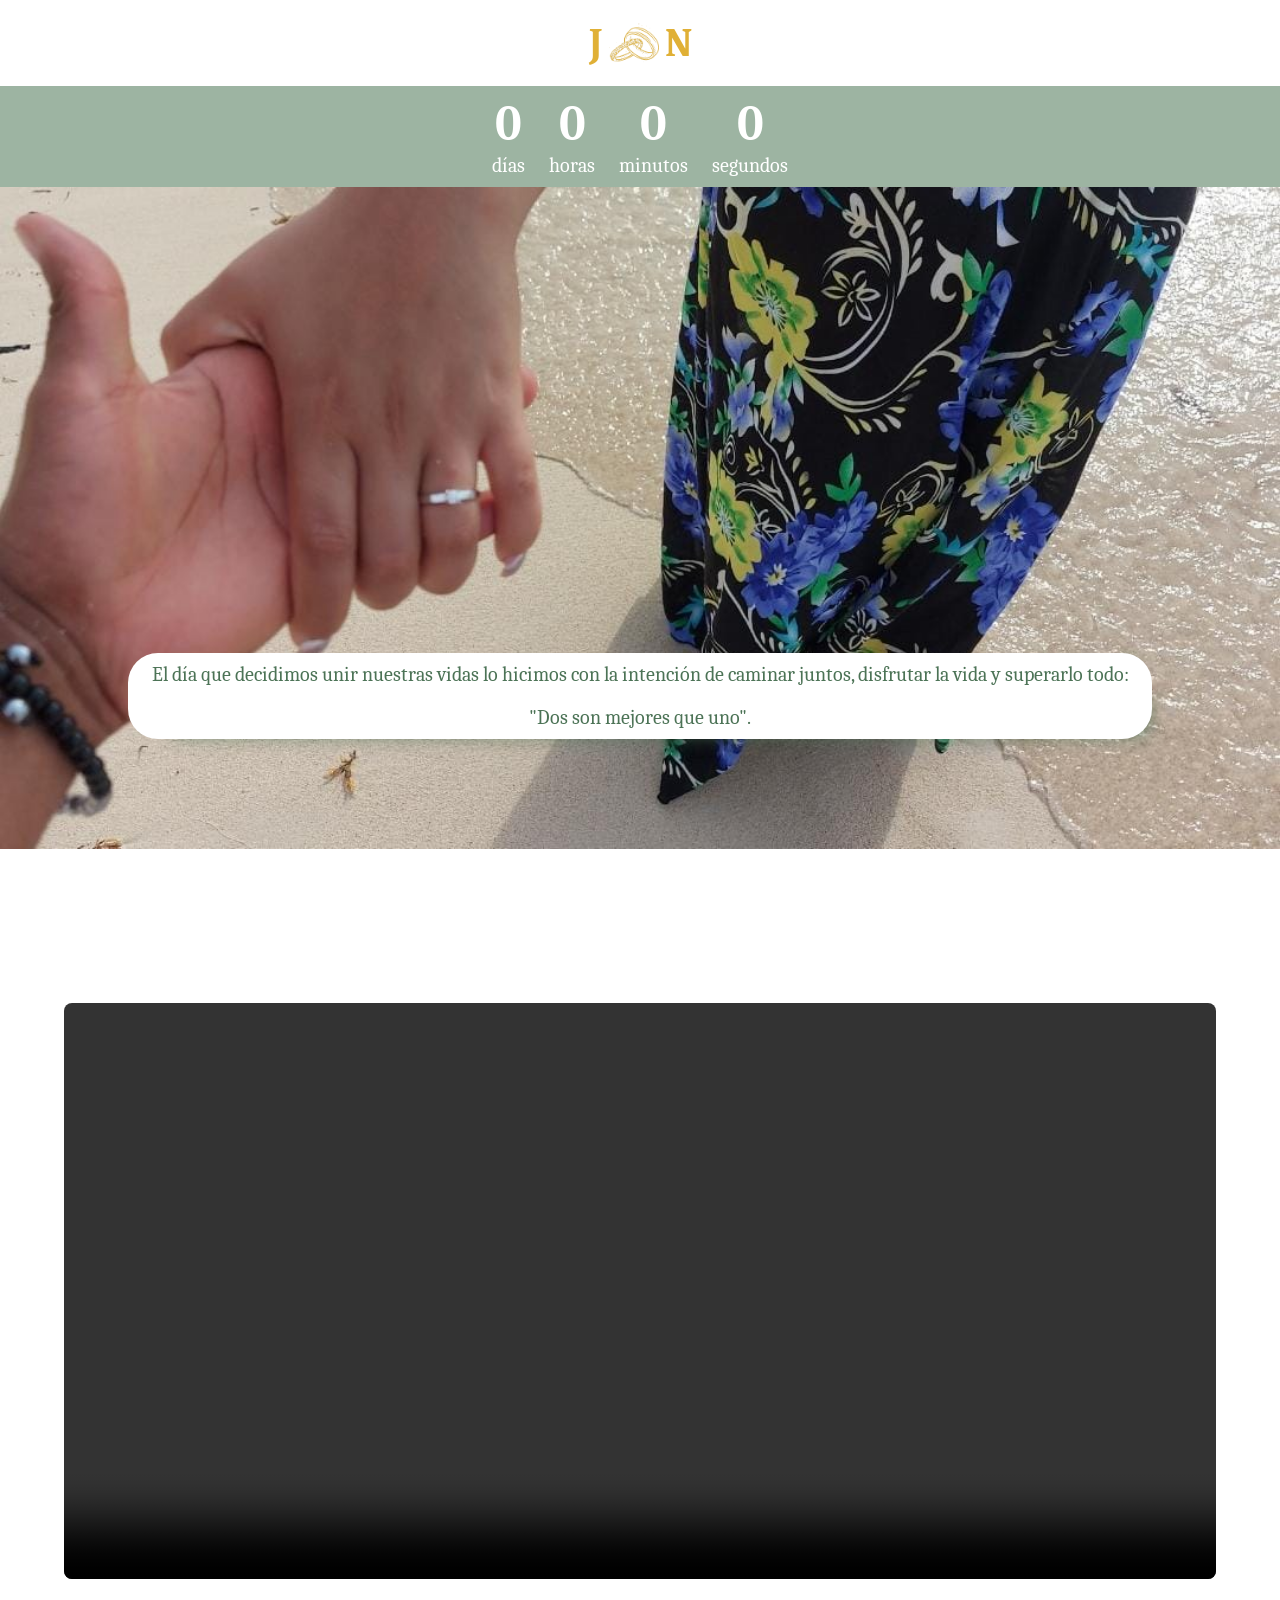
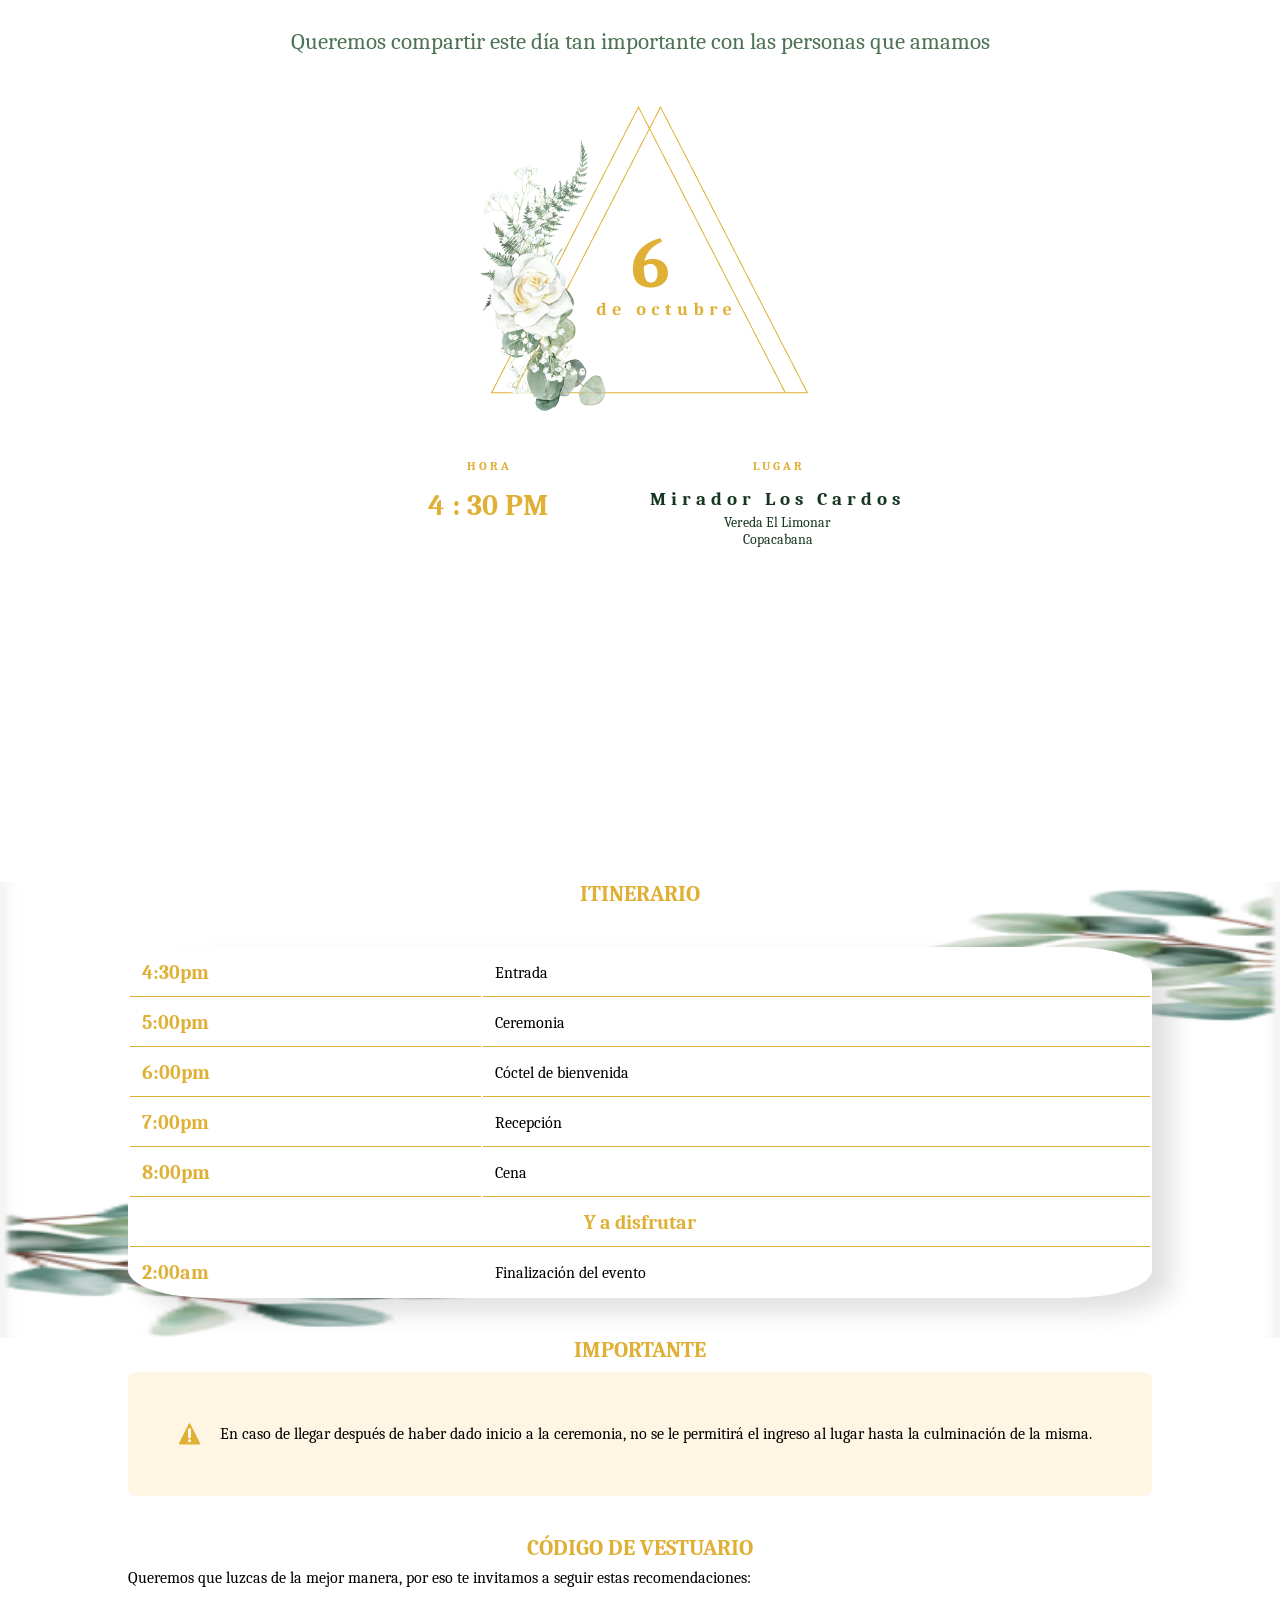
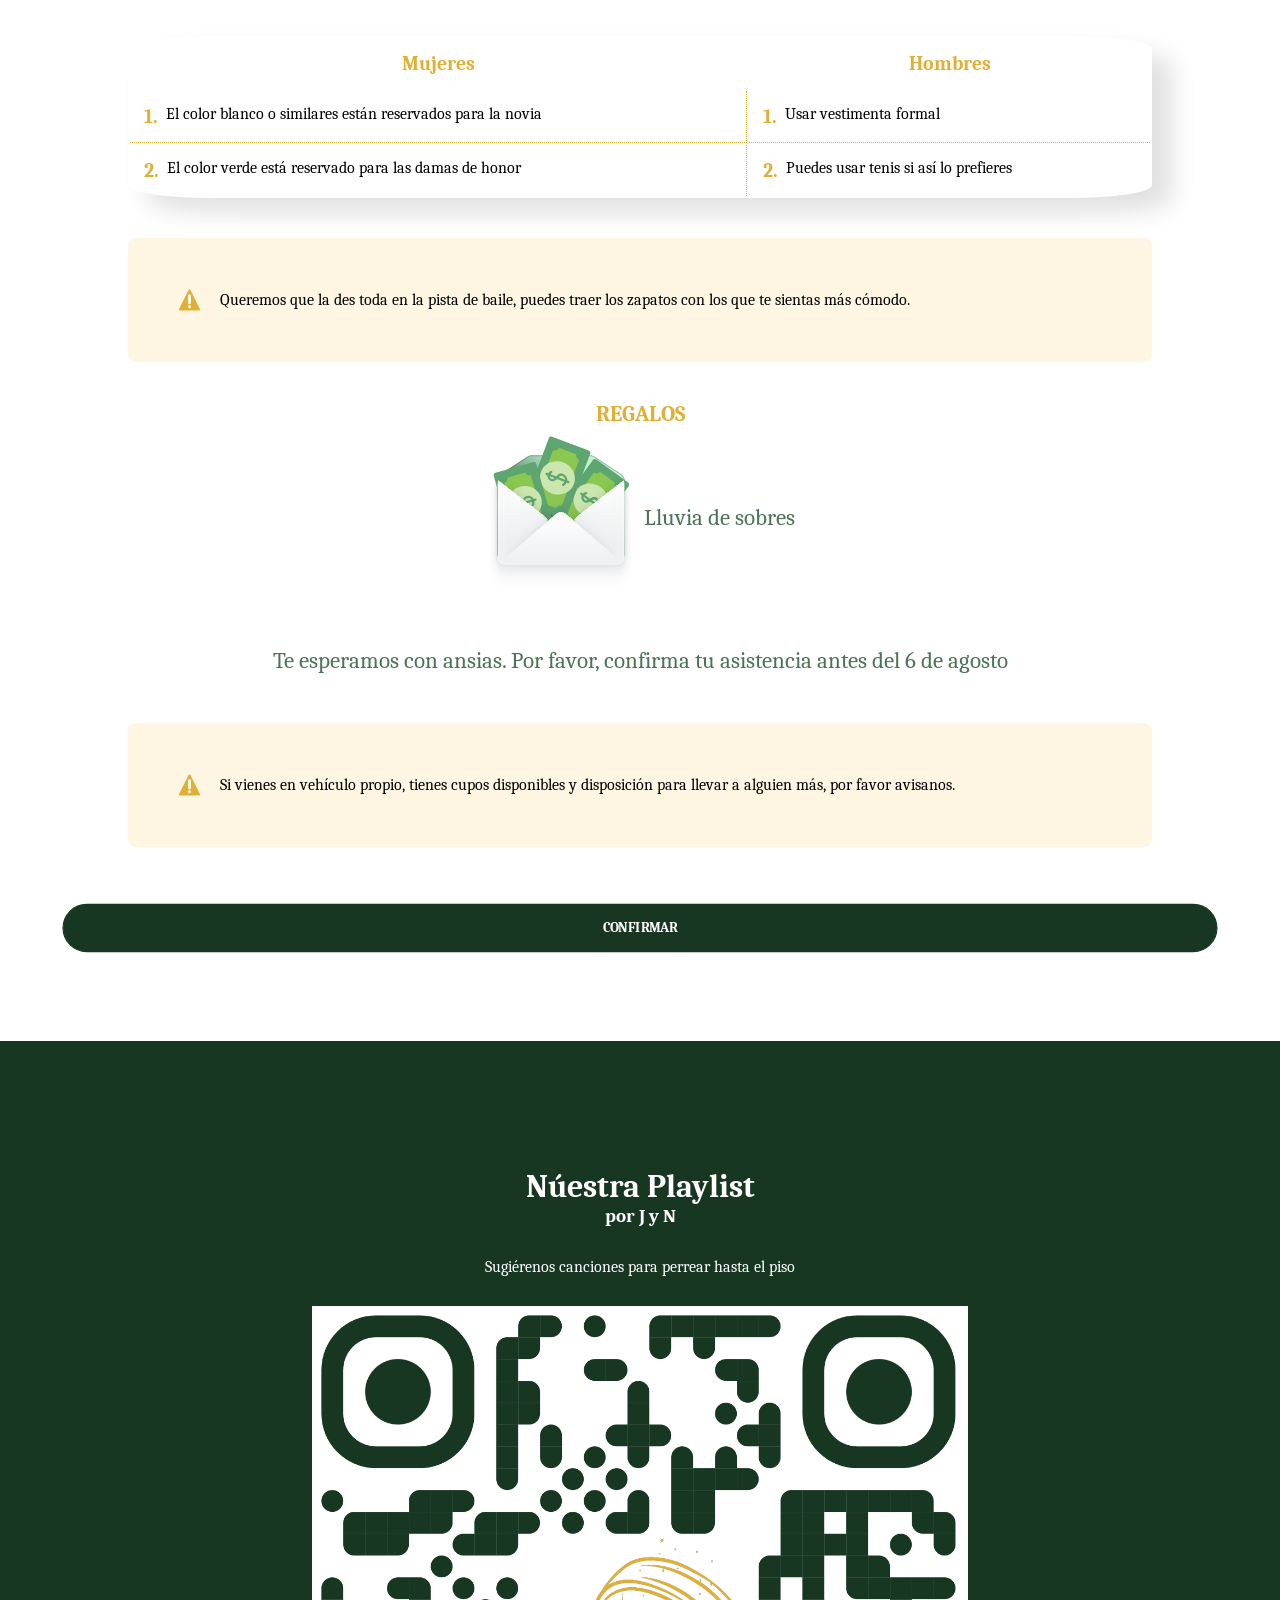
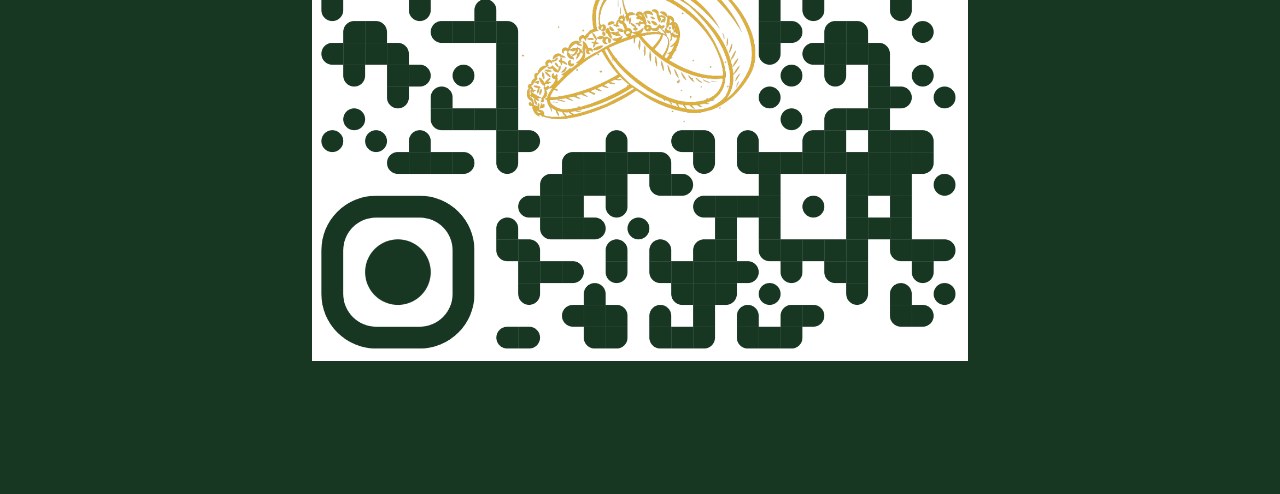
==== commit 5d20c60d: "fix: add index.html" ====
--- a/content.html
+++ b/content.html
@@ -379,7 +379,7 @@
             <h3>por J y N</h3>
         </div>
         <span class="center">Sugiérenos canciones para perrear hasta el piso</span>
-        <img class="qr" src="./img/qr.png" alt="spotify">
+        <a target="_blank" href="https://open.spotify.com/playlist/7xo51lKARS6YR8mxusEpbx?si=X8peAGnZT2aPxJkkw0SEqw&nd=1" class="qr center"><img src="./img/qr.png" class="qr" alt="spotify"></a>
     </footer>
 
 
--- a/css/invitation.css
+++ b/css/invitation.css
@@ -364,6 +364,7 @@
     transform: scale(1.05);
     text-decoration: none;
     text-align: center;
+    text-transform: uppercase;
  }
 
  .btn:hover {
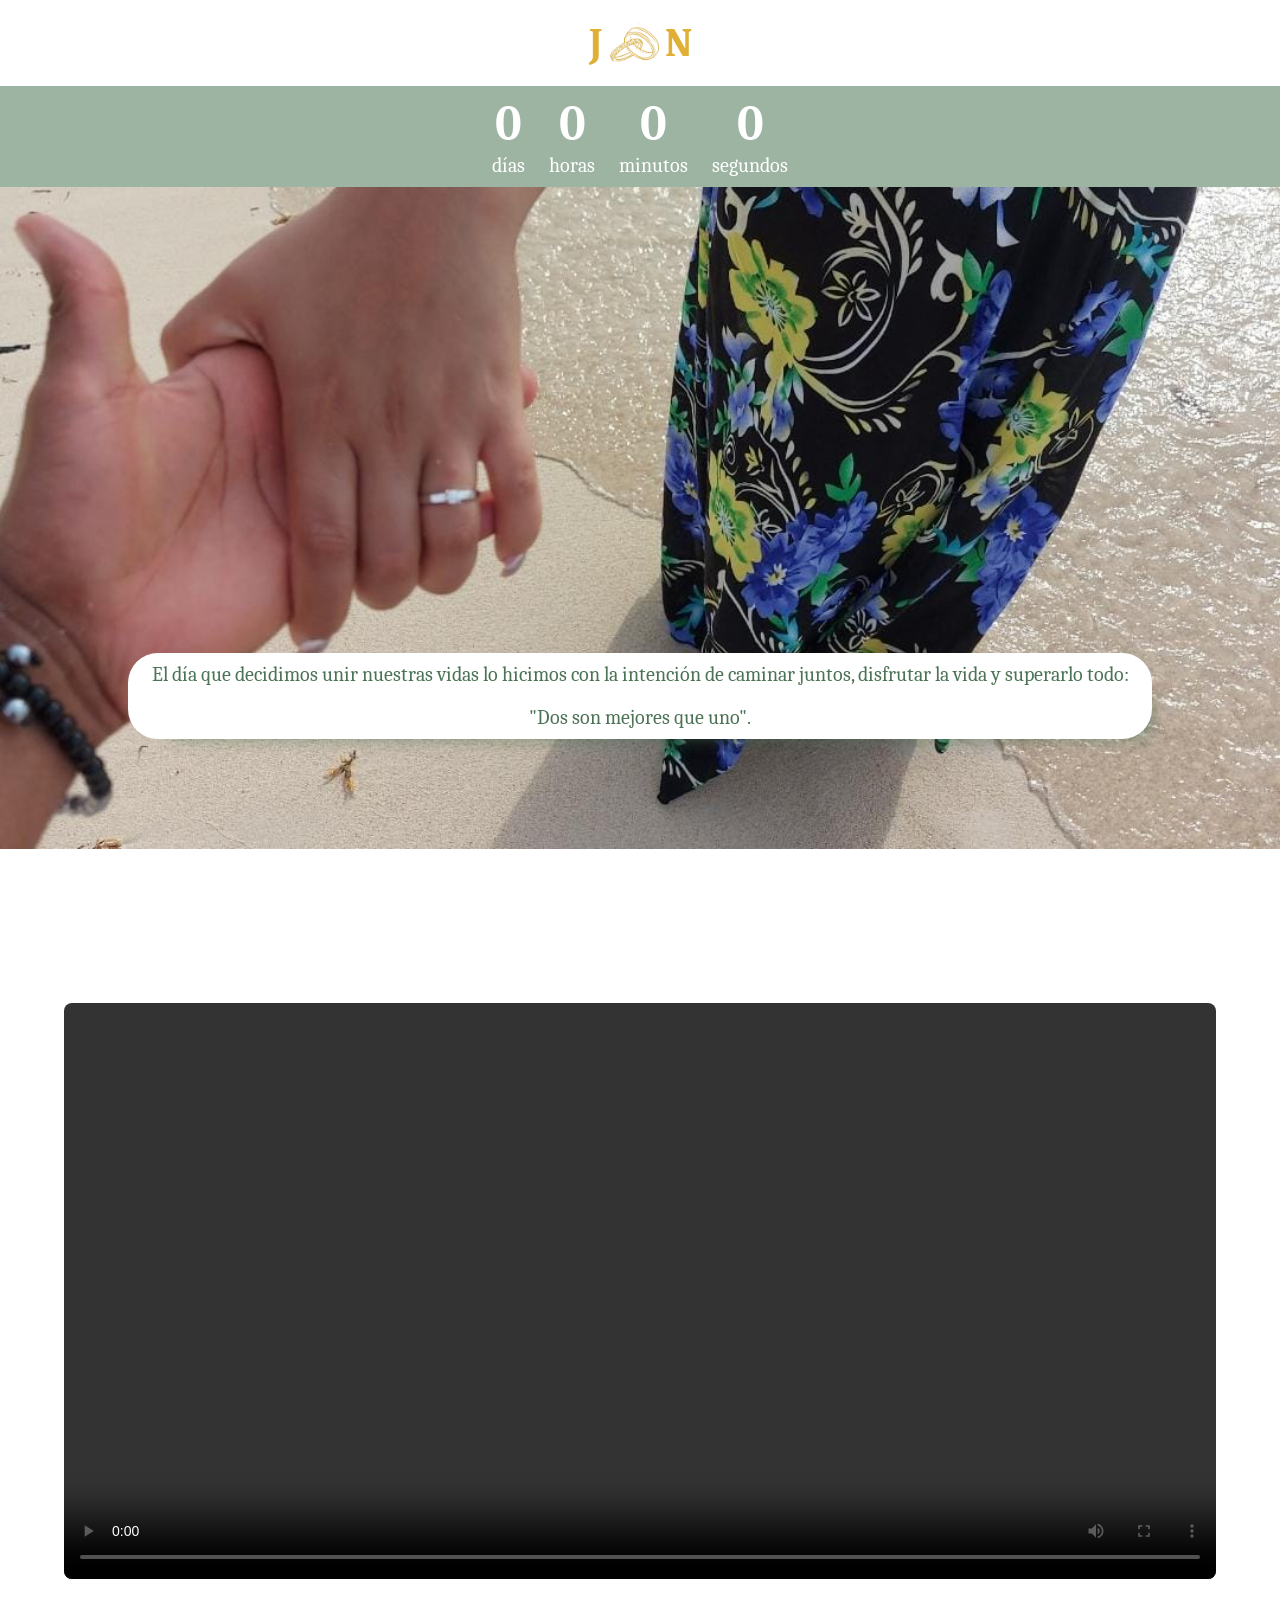
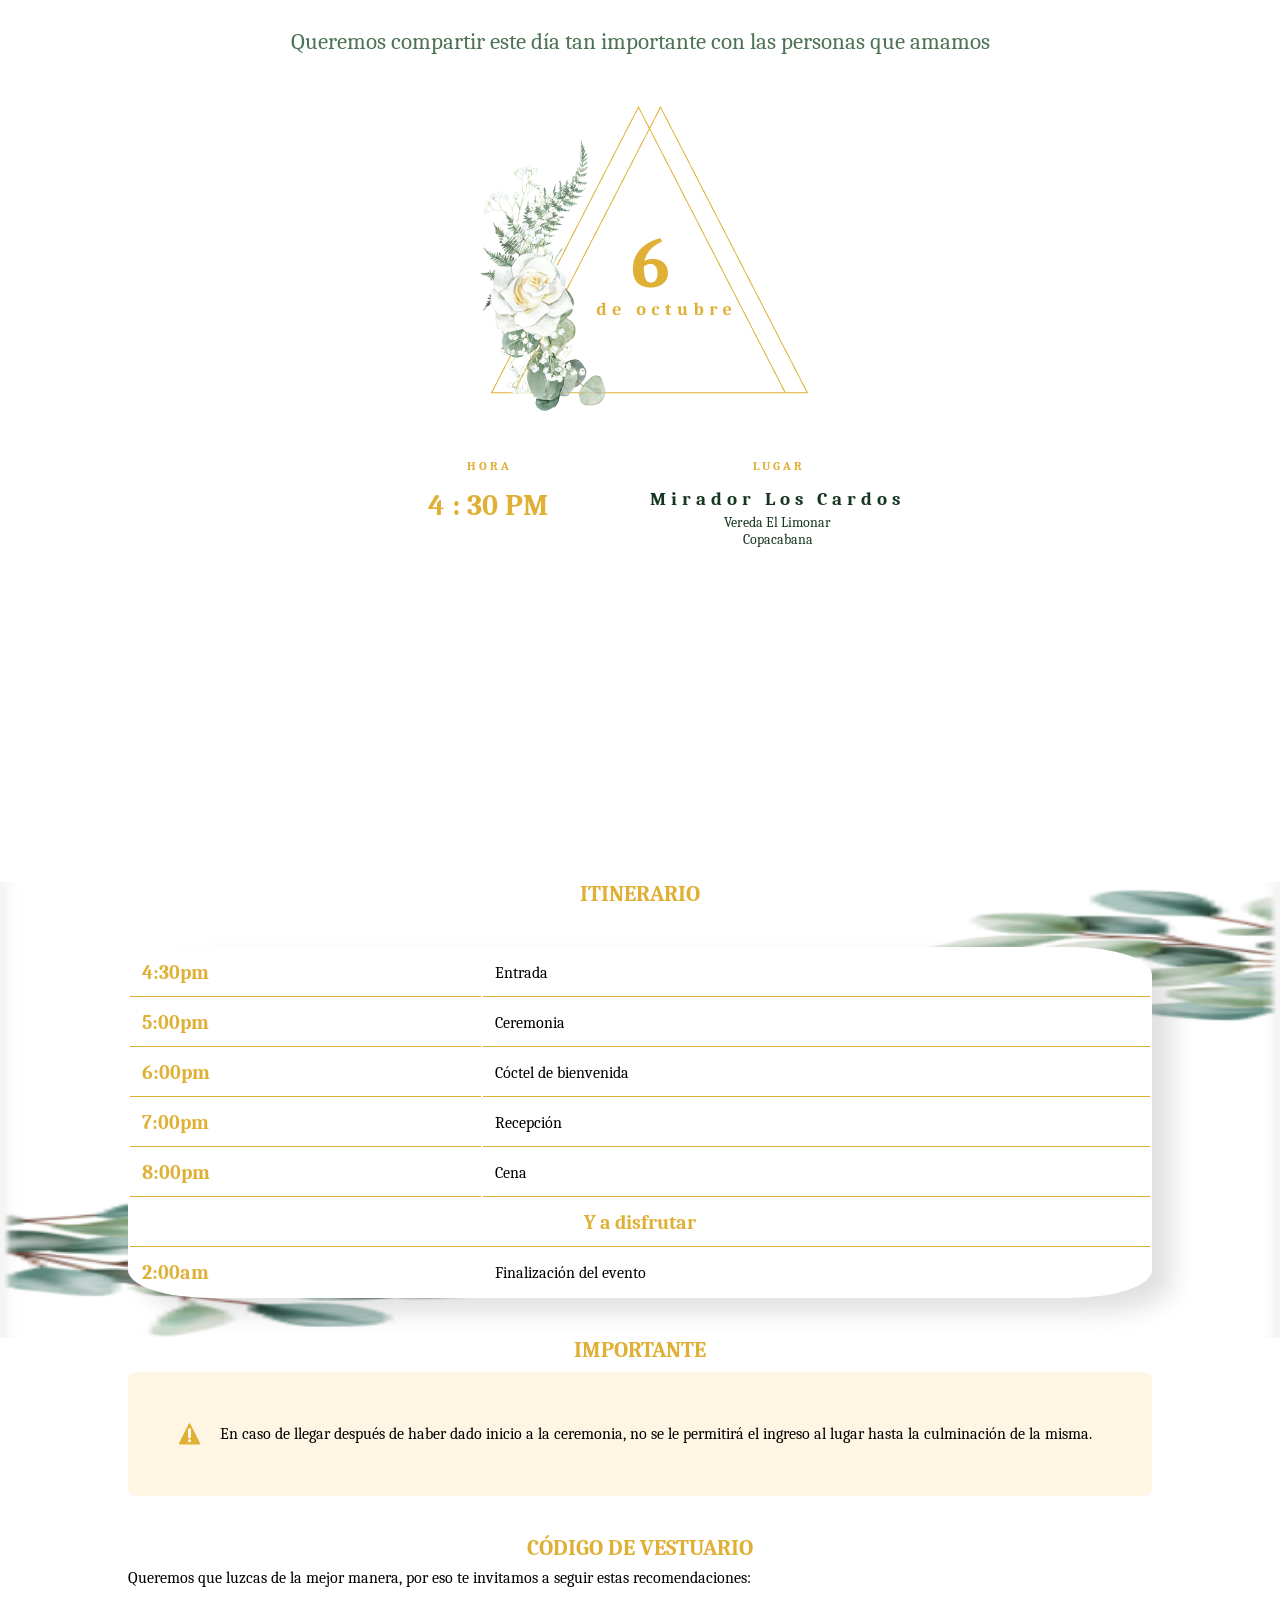
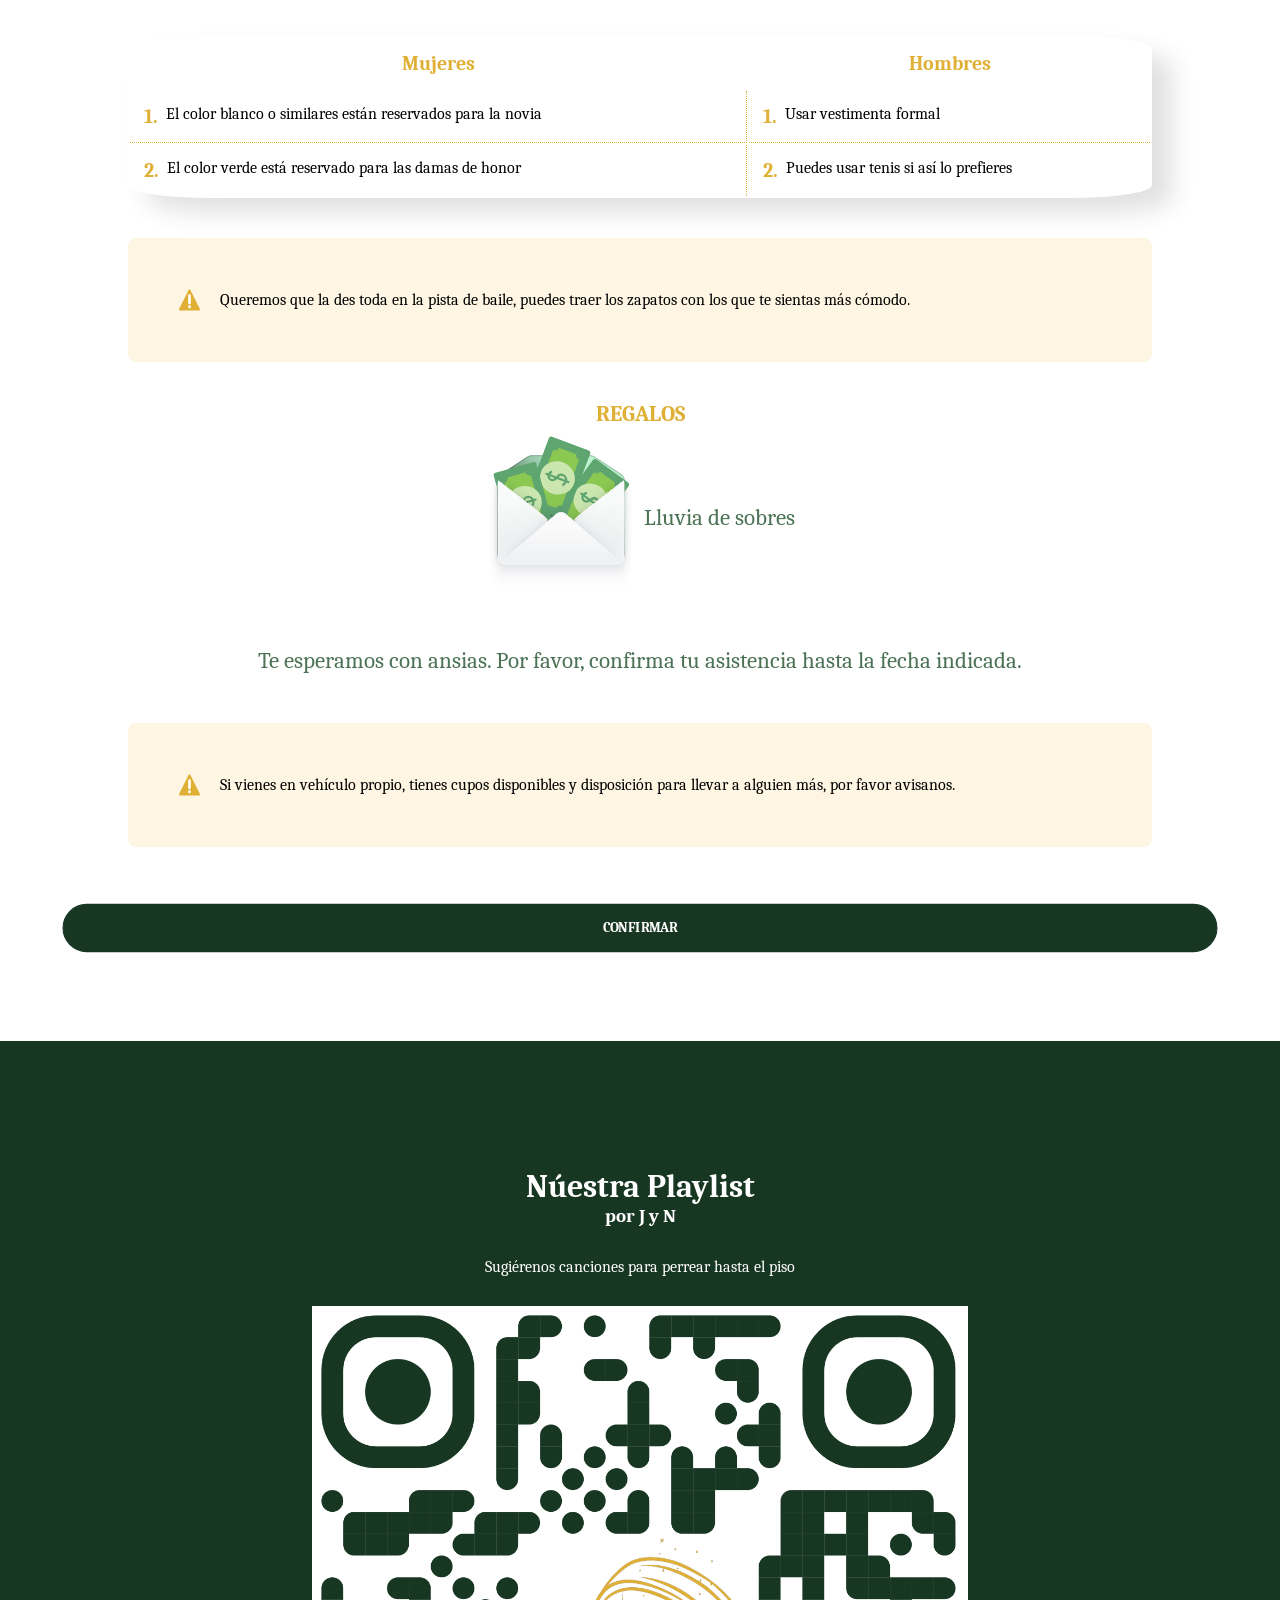
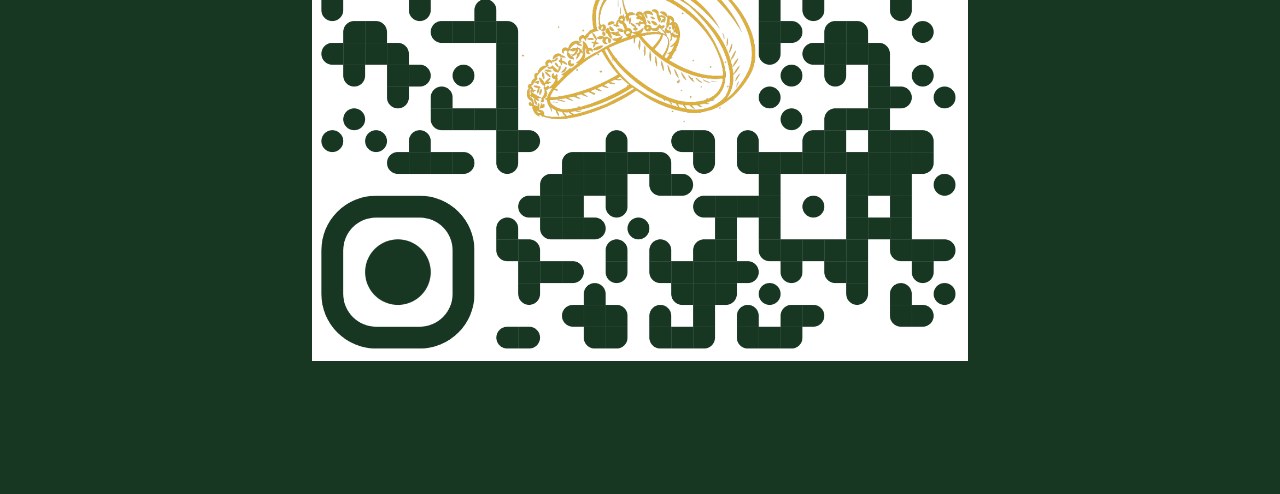
==== commit dd70f47b: "feat: changing date" ====
--- a/content.html
+++ b/content.html
@@ -352,7 +352,7 @@
                 Lluvia de sobres
             </span>
         <div class="frequent__text alert_padding">
-            Te esperamos con ansias. Por favor, confirma tu asistencia antes del 6 de agosto
+            Te esperamos con ansias. Por favor, confirma tu asistencia hasta la fecha indicada.
         </div>
         <div class="alert">
             <div class="alert__content">
